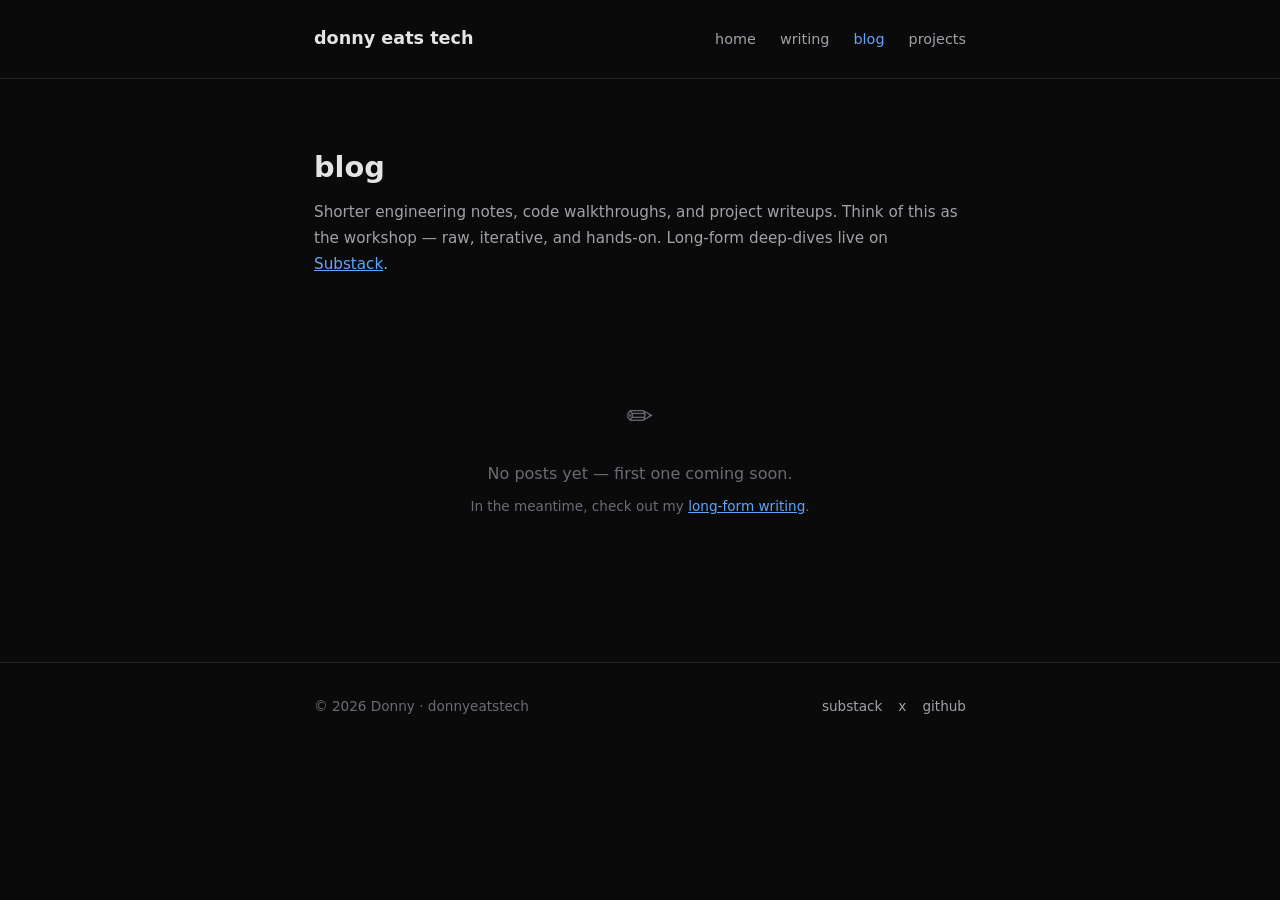
==== blog/index.html @ dafca84a "trigger rebuild for HTTPS certificate" ====
<!DOCTYPE html>
<html lang="en">
<head>
  <meta charset="UTF-8">
  <meta name="viewport" content="width=device-width, initial-scale=1.0">
  <title>blog — donny eats tech</title>
  <meta name="description" content="Original blog posts by Donny — shorter engineering notes, code walkthroughs, and project writeups.">
  <link rel="stylesheet" href="/css/style.css">
  <link rel="icon" href="data:image/svg+xml,<svg xmlns='http://www.w3.org/2000/svg' viewBox='0 0 100 100'><text y='.9em' font-size='90'>🍽️</text></svg>">
</head>
<body>
  <nav>
    <div class="container">
      <a href="/" class="logo">donny eats tech</a>
      <ul class="nav-links">
        <li><a href="/">home</a></li>
        <li><a href="/writing/">writing</a></li>
        <li><a href="/blog/" class="active">blog</a></li>
        <li><a href="/projects/">projects</a></li>
      </ul>
    </div>
  </nav>

  <main class="container">
    <section class="page-header">
      <h1>blog</h1>
      <p>Shorter engineering notes, code walkthroughs, and project writeups. Think of this as the workshop — raw, iterative, and hands-on. Long-form deep-dives live on <a href="/writing/" style="color:var(--accent);">Substack</a>.</p>
    </section>

    <section>
      <div class="blog-list">
        <div style="text-align:center; padding:64px 0; color:var(--text-dim);">
          <p style="font-size:2rem; margin-bottom:16px;">✏️</p>
          <p>No posts yet — first one coming soon.</p>
          <p style="font-size:0.85rem; margin-top:8px;">In the meantime, check out my <a href="/writing/" style="color:var(--accent);">long-form writing</a>.</p>
        </div>
      </div>
    </section>
  </main>

  <footer>
    <div class="container">
      <span>© 2026 Donny · donnyeatstech</span>
      <div class="footer-links">
        <a href="https://substack.com/@donnyeatstech" target="_blank" rel="noopener">substack</a>
        <a href="https://x.com/donnyeatstech" target="_blank" rel="noopener">x</a>
        <a href="https://github.com/donnyeatstech" target="_blank" rel="noopener">github</a>
      </div>
    </div>
  </footer>
</body>
</html>
---- css/style.css ----
/* Donny eats tech — systems, math, software */
/* Dark theme, minimal, clean */

:root {
  --bg: #0a0a0b;
  --bg-card: #141416;
  --bg-hover: #1c1c1f;
  --text: #e4e4e7;
  --text-muted: #a1a1aa;
  --text-dim: #6b6b76;
  --accent: #60a5fa;
  --accent-subtle: rgba(96, 165, 250, 0.08);
  --border: #27272a;
  --font-mono: "SF Mono", "Fira Code", "Cascadia Code", monospace;
  --font-sans: -apple-system, BlinkMacSystemFont, "Segoe UI", system-ui, sans-serif;
}

* { margin: 0; padding: 0; box-sizing: border-box; }

body {
  font-family: var(--font-sans);
  background: var(--bg);
  color: var(--text);
  line-height: 1.7;
  -webkit-font-smoothing: antialiased;
}

/* Layout */
.container {
  max-width: 700px;
  margin: 0 auto;
  padding: 0 24px;
}

/* Nav */
nav {
  padding: 24px 0;
  border-bottom: 1px solid var(--border);
  margin-bottom: 64px;
}

nav .container {
  display: flex;
  align-items: center;
  justify-content: space-between;
}

nav .logo {
  font-weight: 600;
  font-size: 1.1rem;
  color: var(--text);
  text-decoration: none;
}

nav .logo:hover { color: var(--accent); }

nav .nav-links {
  display: flex;
  gap: 24px;
  list-style: none;
}

nav .nav-links a {
  color: var(--text-muted);
  text-decoration: none;
  font-size: 0.9rem;
  transition: color 0.15s;
}

nav .nav-links a:hover,
nav .nav-links a.active {
  color: var(--accent);
}

/* Hero */
.hero {
  margin-bottom: 80px;
}

.hero h1 {
  font-size: 2.5rem;
  font-weight: 700;
  margin-bottom: 8px;
  letter-spacing: -0.03em;
}

.hero .subtitle {
  font-family: var(--font-mono);
  font-size: 1rem;
  color: var(--accent);
  margin-bottom: 16px;
}

.hero .bio {
  color: var(--text-muted);
  font-size: 1rem;
  margin-bottom: 24px;
  max-width: 580px;
}

/* Link grid */
.link-grid {
  display: flex;
  flex-wrap: wrap;
  gap: 8px;
  margin-bottom: 48px;
}

.link-grid a {
  display: inline-flex;
  align-items: center;
  gap: 6px;
  padding: 8px 16px;
  background: var(--bg-card);
  border: 1px solid var(--border);
  border-radius: 8px;
  color: var(--text);
  text-decoration: none;
  font-size: 0.9rem;
  transition: all 0.15s;
}

.link-grid a:hover {
  background: var(--bg-hover);
  border-color: var(--accent);
  color: var(--accent);
}

.link-grid .icon {
  font-size: 1.1rem;
}

/* Section headers */
.section-title {
  font-size: 1.1rem;
  font-weight: 600;
  margin-bottom: 20px;
  color: var(--text-muted);
  text-transform: lowercase;
  letter-spacing: 0.02em;
}

/* Project cards */
.project-list { margin-bottom: 64px; }

.project-card {
  display: block;
  padding: 16px 20px;
  background: var(--bg-card);
  border: 1px solid var(--border);
  border-radius: 8px;
  margin-bottom: 12px;
  text-decoration: none;
  color: var(--text);
  transition: all 0.15s;
}

.project-card:hover {
  background: var(--bg-hover);
  border-color: var(--accent);
  transform: translateX(4px);
}

.project-card .project-name {
  font-weight: 600;
  font-family: var(--font-mono);
  font-size: 0.9rem;
  color: var(--text);
  margin-bottom: 4px;
}

.project-card:hover .project-name { color: var(--accent); }

.project-card .project-desc {
  font-size: 0.85rem;
  color: var(--text-muted);
}

.project-card .project-lang {
  display: inline-block;
  font-size: 0.75rem;
  font-family: var(--font-mono);
  color: var(--text-dim);
  margin-top: 6px;
}

/* Writing list */
.writing-list { margin-bottom: 64px; }

.writing-item {
  display: block;
  padding: 20px 0;
  border-bottom: 1px solid var(--border);
  text-decoration: none;
  color: var(--text);
  transition: all 0.15s;
}

.writing-item:first-of-type { border-top: 1px solid var(--border); }

.writing-item:hover { padding-left: 8px; }

.writing-item .writing-meta {
  font-family: var(--font-mono);
  font-size: 0.75rem;
  color: var(--text-dim);
  margin-bottom: 4px;
}

.writing-item .writing-title {
  font-size: 1.05rem;
  font-weight: 600;
  margin-bottom: 4px;
  transition: color 0.15s;
}

.writing-item:hover .writing-title { color: var(--accent); }

.writing-item .writing-desc {
  font-size: 0.9rem;
  color: var(--text-muted);
  margin-bottom: 6px;
}

.writing-item .writing-link {
  font-family: var(--font-mono);
  font-size: 0.8rem;
  color: var(--accent);
}

/* Blog */
.blog-list { margin-bottom: 64px; }

.blog-item {
  display: block;
  padding: 16px 20px;
  background: var(--bg-card);
  border: 1px solid var(--border);
  border-radius: 8px;
  margin-bottom: 12px;
  text-decoration: none;
  color: var(--text);
  transition: all 0.15s;
}

.blog-item:hover {
  background: var(--bg-hover);
  border-color: var(--accent);
}

.blog-item .blog-date {
  font-family: var(--font-mono);
  font-size: 0.75rem;
  color: var(--text-dim);
  margin-bottom: 4px;
}

.blog-item .blog-title {
  font-size: 1rem;
  font-weight: 600;
  margin-bottom: 4px;
}

.blog-item:hover .blog-title { color: var(--accent); }

.blog-item .blog-desc {
  font-size: 0.85rem;
  color: var(--text-muted);
}

/* Page header */
.page-header {
  margin-bottom: 48px;
}

.page-header h1 {
  font-size: 1.8rem;
  font-weight: 700;
  margin-bottom: 8px;
}

.page-header p {
  color: var(--text-muted);
  font-size: 0.95rem;
}

/* Footer */
footer {
  border-top: 1px solid var(--border);
  padding: 32px 0;
  margin-top: 80px;
}

footer .container {
  display: flex;
  justify-content: space-between;
  align-items: center;
  font-size: 0.85rem;
  color: var(--text-dim);
}

footer .footer-links {
  display: flex;
  gap: 16px;
}

footer .footer-links a {
  color: var(--text-muted);
  text-decoration: none;
}

footer .footer-links a:hover { color: var(--accent); }

/* Post page */
.post-header {
  margin-bottom: 40px;
}

.post-header .post-date {
  font-family: var(--font-mono);
  font-size: 0.85rem;
  color: var(--text-dim);
  margin-bottom: 8px;
}

.post-header h1 {
  font-size: 2rem;
  font-weight: 700;
  margin-bottom: 12px;
  letter-spacing: -0.02em;
}

.post-content {
  font-size: 1rem;
  line-height: 1.8;
  color: var(--text);
}

.post-content p {
  margin-bottom: 1.2em;
}

.post-content h2 {
  font-size: 1.4rem;
  font-weight: 600;
  margin: 2em 0 0.8em;
}

.post-content h3 {
  font-size: 1.15rem;
  font-weight: 600;
  margin: 1.5em 0 0.6em;
}

.post-content code {
  font-family: var(--font-mono);
  font-size: 0.85em;
  background: var(--bg-card);
  padding: 2px 6px;
  border-radius: 4px;
}

.post-content pre {
  background: var(--bg-card);
  border: 1px solid var(--border);
  border-radius: 8px;
  padding: 16px;
  overflow-x: auto;
  margin: 1.5em 0;
}

.post-content pre code {
  background: none;
  padding: 0;
  border-radius: 0;
}

.post-content a {
  color: var(--accent);
  text-decoration: underline;
  text-underline-offset: 2px;
}

.post-content a:hover { opacity: 0.8; }

/* Responsive */
@media (max-width: 600px) {
  .hero h1 { font-size: 1.8rem; }
  nav .container { flex-direction: column; gap: 12px; }
  nav .nav-links { gap: 16px; }
  footer .container { flex-direction: column; gap: 12px; }
}
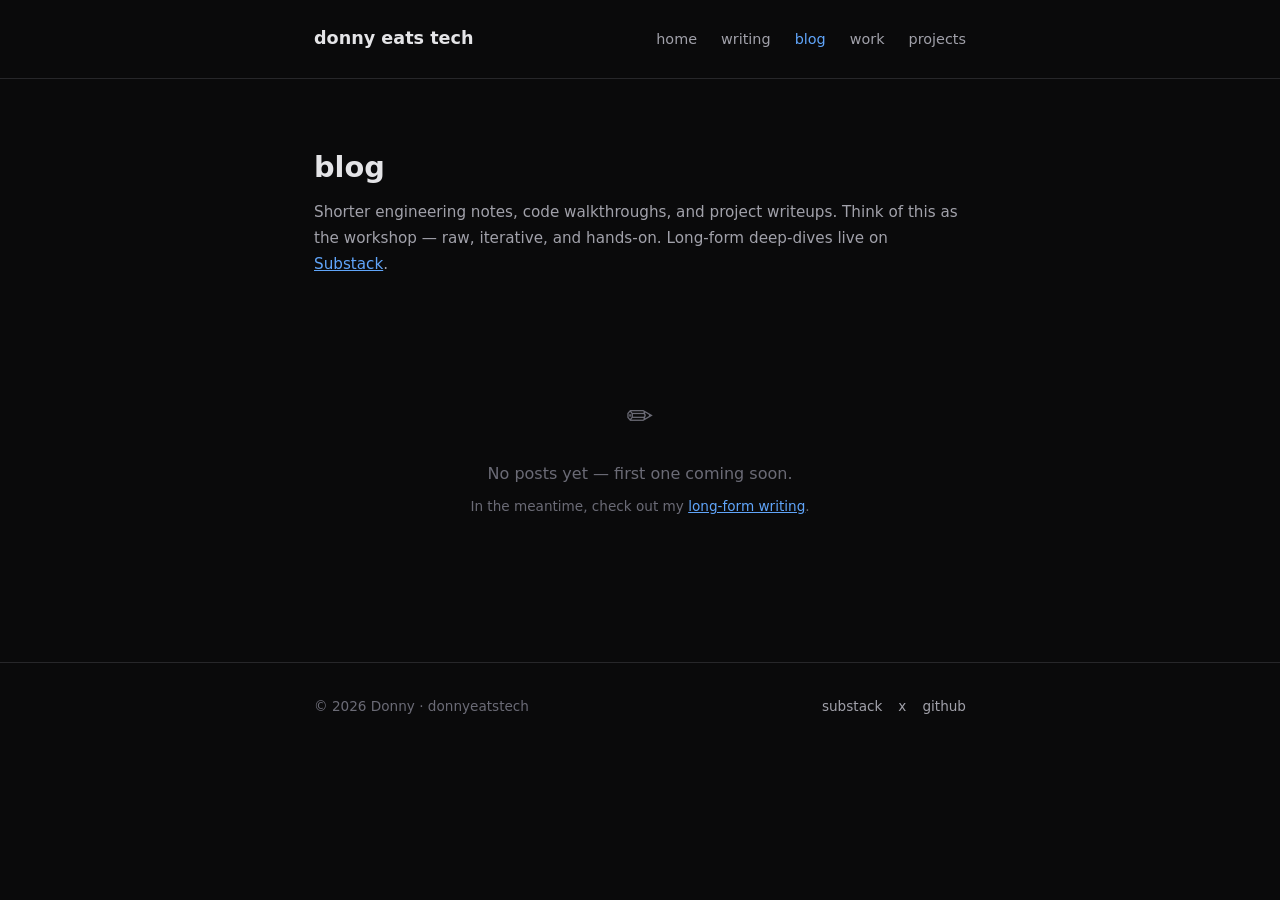
==== commit 0f68d9e3: "add work section: /work/ page + home section + nav across all pages" ====
--- a/blog/index.html
+++ b/blog/index.html
@@ -16,6 +16,7 @@
         <li><a href="/">home</a></li>
         <li><a href="/writing/">writing</a></li>
         <li><a href="/blog/" class="active">blog</a></li>
+        <li><a href="/work/">work</a></li>
         <li><a href="/projects/">projects</a></li>
       </ul>
     </div>
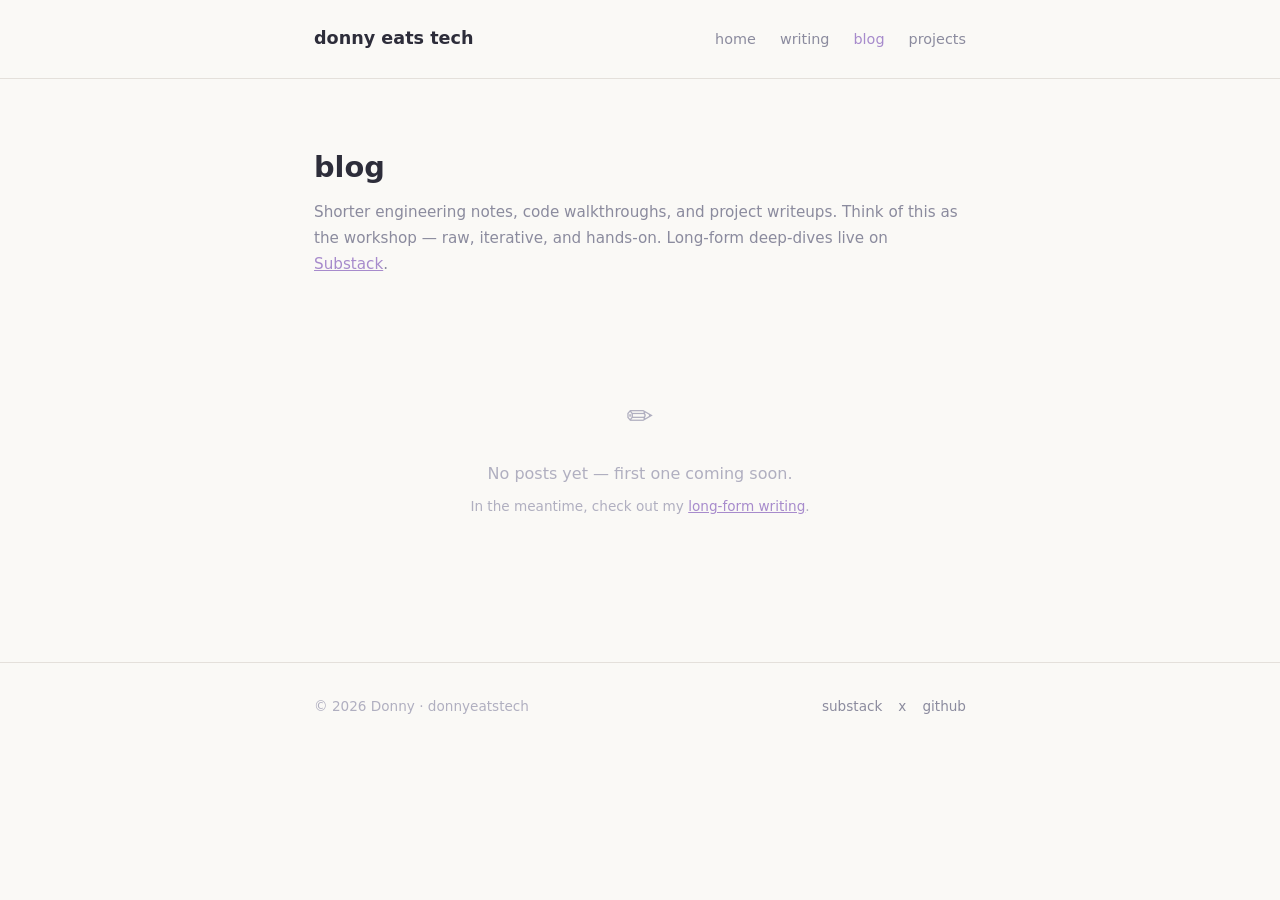
==== commit 5bfac87f: "pastel theme: offwhite bg, lavender accent, SVG social icons, blog section removed from nav" ====
--- a/blog/index.html
+++ b/blog/index.html
@@ -16,7 +16,6 @@
         <li><a href="/">home</a></li>
         <li><a href="/writing/">writing</a></li>
         <li><a href="/blog/" class="active">blog</a></li>
-        <li><a href="/work/">work</a></li>
         <li><a href="/projects/">projects</a></li>
       </ul>
     </div>
--- a/css/style.css
+++ b/css/style.css
@@ -1,16 +1,16 @@
 /* Donny eats tech — systems, math, software */
-/* Dark theme, minimal, clean */
+/* Pastel theme, warm minimal */
 
 :root {
-  --bg: #0a0a0b;
-  --bg-card: #141416;
-  --bg-hover: #1c1c1f;
-  --text: #e4e4e7;
-  --text-muted: #a1a1aa;
-  --text-dim: #6b6b76;
-  --accent: #60a5fa;
-  --accent-subtle: rgba(96, 165, 250, 0.08);
-  --border: #27272a;
+  --bg: #FAF9F6;
+  --bg-card: #F4F1EC;
+  --bg-hover: #EEEAE4;
+  --text: #2D2D3A;
+  --text-muted: #8B8B9E;
+  --text-dim: #B0AFC0;
+  --accent: #A78BCC;
+  --accent-subtle: rgba(167, 139, 204, 0.1);
+  --border: #E4E0DB;
   --font-mono: "SF Mono", "Fira Code", "Cascadia Code", monospace;
   --font-sans: -apple-system, BlinkMacSystemFont, "Segoe UI", system-ui, sans-serif;
 }
@@ -98,36 +98,36 @@
   max-width: 580px;
 }
 
-/* Link grid */
+/* Social link grid */
 .link-grid {
   display: flex;
-  flex-wrap: wrap;
-  gap: 8px;
+  gap: 12px;
   margin-bottom: 48px;
 }
 
 .link-grid a {
   display: inline-flex;
   align-items: center;
-  gap: 6px;
-  padding: 8px 16px;
+  justify-content: center;
+  width: 44px;
+  height: 44px;
   background: var(--bg-card);
   border: 1px solid var(--border);
-  border-radius: 8px;
-  color: var(--text);
-  text-decoration: none;
-  font-size: 0.9rem;
-  transition: all 0.15s;
+  border-radius: 10px;
+  color: var(--text-muted);
+  transition: all 0.2s;
 }
 
 .link-grid a:hover {
   background: var(--bg-hover);
   border-color: var(--accent);
   color: var(--accent);
-}
-
-.link-grid .icon {
-  font-size: 1.1rem;
+  transform: translateY(-2px);
+}
+
+.link-grid .social-icon {
+  width: 20px;
+  height: 20px;
 }
 
 /* Section headers */
@@ -152,7 +152,7 @@
   margin-bottom: 12px;
   text-decoration: none;
   color: var(--text);
-  transition: all 0.15s;
+  transition: all 0.2s;
 }
 
 .project-card:hover {
@@ -383,6 +383,26 @@
 
 .post-content a:hover { opacity: 0.8; }
 
+/* Resume button */
+.btn-outline {
+  display: inline-flex;
+  align-items: center;
+  gap: 6px;
+  padding: 8px 20px;
+  background: var(--bg-card);
+  border: 1px solid var(--accent);
+  border-radius: 8px;
+  color: var(--accent);
+  text-decoration: none;
+  font-family: var(--font-mono);
+  font-size: 0.85rem;
+  transition: all 0.2s;
+}
+
+.btn-outline:hover {
+  background: var(--accent-subtle);
+}
+
 /* Responsive */
 @media (max-width: 600px) {
   .hero h1 { font-size: 1.8rem; }
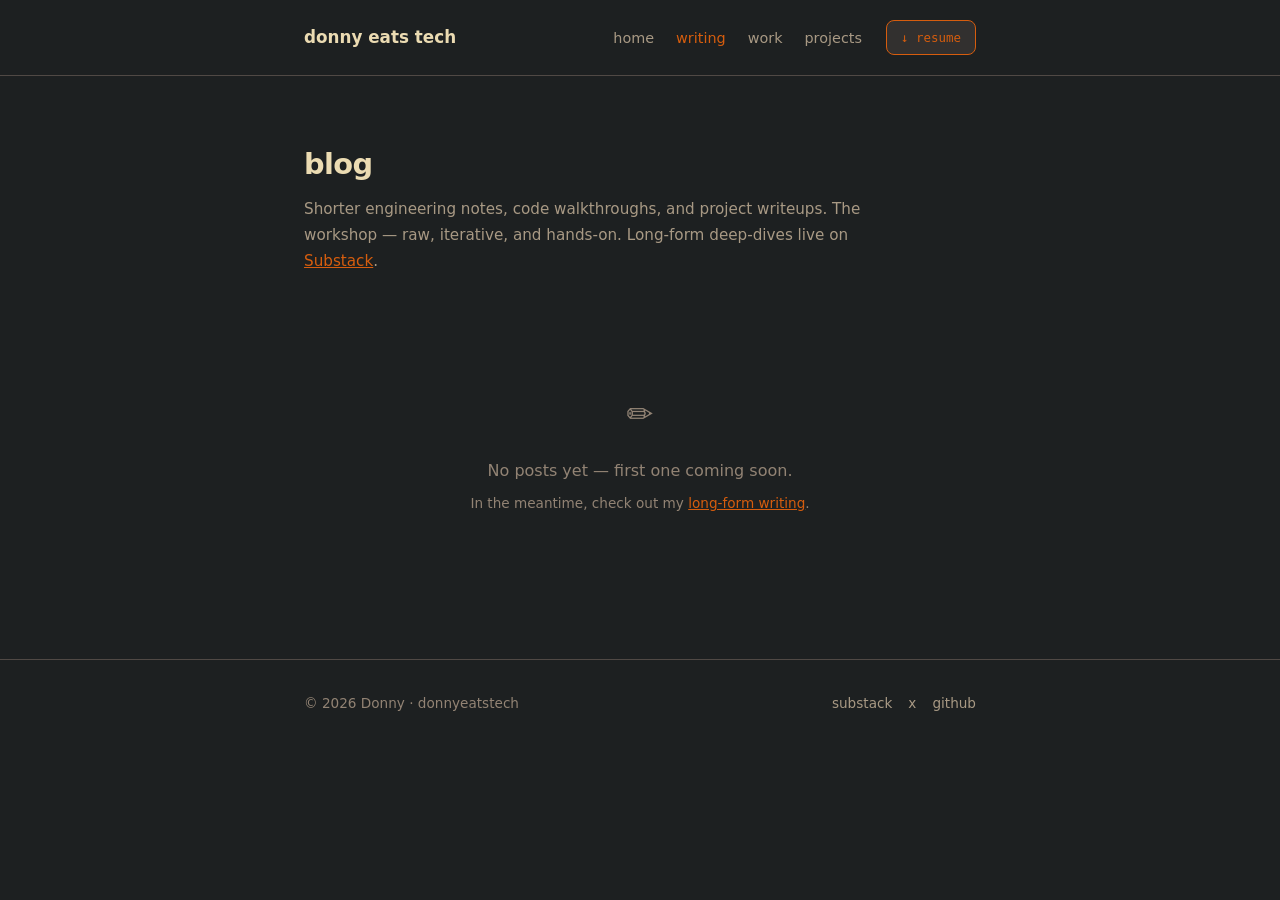
==== commit d8b596a8: "Overhaul site: SEO/GEO, cleaner hero, first-person bio - Add SEO/GEO scaffolding: per-page titles/de" ====
--- a/blog/index.html
+++ b/blog/index.html
@@ -3,29 +3,47 @@
 <head>
   <meta charset="UTF-8">
   <meta name="viewport" content="width=device-width, initial-scale=1.0">
-  <title>blog — donny eats tech</title>
-  <meta name="description" content="Original blog posts by Donny — shorter engineering notes, code walkthroughs, and project writeups.">
+
+  <title>Blog — Donny · Engineering Notes &amp; Code Walkthroughs</title>
+  <meta name="description" content="Shorter engineering notes, code walkthroughs, and project writeups by Donny — backend engineering, distributed systems, and databases. Long-form deep-dives live on Substack.">
+  <meta name="author" content="Donny">
+  <meta name="robots" content="index, follow, max-image-preview:large">
+  <meta name="theme-color" content="#1d2021">
+  <link rel="canonical" href="https://donnyeatstech.com/blog/">
+
+  <meta property="og:type" content="website">
+  <meta property="og:site_name" content="donny eats tech">
+  <meta property="og:title" content="Blog — Donny · Engineering Notes">
+  <meta property="og:description" content="Shorter engineering notes, code walkthroughs, and project writeups.">
+  <meta property="og:url" content="https://donnyeatstech.com/blog/">
+  <meta property="og:image" content="https://donnyeatstech.com/og.png">
+
   <link rel="stylesheet" href="/css/style.css">
   <link rel="icon" href="data:image/svg+xml,<svg xmlns='http://www.w3.org/2000/svg' viewBox='0 0 100 100'><text y='.9em' font-size='90'>🍽️</text></svg>">
 </head>
 <body>
+  <a href="#main" class="skip-link">skip to content</a>
+
   <nav>
     <div class="container">
       <a href="/" class="logo">donny eats tech</a>
-      <ul class="nav-links">
-        <li><a href="/">home</a></li>
-        <li><a href="/writing/">writing</a></li>
-        <li><a href="/blog/" class="active">blog</a></li>
-        <li><a href="/projects/">projects</a></li>
-      </ul>
+      <div class="nav-right">
+        <ul class="nav-links">
+          <li><a href="/">home</a></li>
+          <li><a href="/writing/" class="active">writing</a></li>
+          <li><a href="/work/">work</a></li>
+          <li><a href="/projects/">projects</a></li>
+        </ul>
+        <a href="/work/resume.pdf" target="_blank" rel="noopener" class="btn-outline">↓ resume</a>
+      </div>
     </div>
   </nav>
 
-  <main class="container">
-    <section class="page-header">
+  <main class="container" id="main">
+    <header class="page-header">
       <h1>blog</h1>
-      <p>Shorter engineering notes, code walkthroughs, and project writeups. Think of this as the workshop — raw, iterative, and hands-on. Long-form deep-dives live on <a href="/writing/" style="color:var(--accent);">Substack</a>.</p>
-    </section>
+      <p>Shorter engineering notes, code walkthroughs, and project writeups. The workshop — raw, iterative, and hands-on. Long-form deep-dives live on <a href="/writing/" style="color:var(--accent);">Substack</a>.</p>
+    </header>
 
     <section>
       <div class="blog-list">
@@ -40,7 +58,7 @@
 
   <footer>
     <div class="container">
-      <span>© 2026 Donny · donnyeatstech</span>
+      <span>© 2026 Donny · <a href="https://github.com/donnyeatstech" target="_blank" rel="noopener">donnyeatstech</a></span>
       <div class="footer-links">
         <a href="https://substack.com/@donnyeatstech" target="_blank" rel="noopener">substack</a>
         <a href="https://x.com/donnyeatstech" target="_blank" rel="noopener">x</a>
@@ -50,4 +68,3 @@
   </footer>
 </body>
 </html>
-
--- a/css/style.css
+++ b/css/style.css
@@ -1,21 +1,23 @@
-/* Donny eats tech — systems, math, software */
-/* Pastel theme, warm minimal */
+/* Donny eats tech — backend engineer · distributed systems, databases, infrastructure */
+/* Gruvbox dark theme */
 
 :root {
-  --bg: #FAF9F6;
-  --bg-card: #F4F1EC;
-  --bg-hover: #EEEAE4;
-  --text: #2D2D3A;
-  --text-muted: #8B8B9E;
-  --text-dim: #B0AFC0;
-  --accent: #A78BCC;
-  --accent-subtle: rgba(167, 139, 204, 0.1);
-  --border: #E4E0DB;
-  --font-mono: "SF Mono", "Fira Code", "Cascadia Code", monospace;
+  --bg: #1d2021;
+  --bg-card: #32302f;
+  --bg-hover: #3c3836;
+  --text: #ebdbb2;
+  --text-muted: #a89984;
+  --text-dim: #928374;
+  --accent: #d65d0e;
+  --accent-subtle: rgba(214, 93, 14, 0.15);
+  --border: #504945;
+  --font-mono: "SF Mono", "Fira Code", "Cascadia Code", ui-monospace, monospace;
   --font-sans: -apple-system, BlinkMacSystemFont, "Segoe UI", system-ui, sans-serif;
 }
 
 * { margin: 0; padding: 0; box-sizing: border-box; }
+
+html { scroll-behavior: smooth; }
 
 body {
   font-family: var(--font-sans);
@@ -25,16 +27,53 @@
   -webkit-font-smoothing: antialiased;
 }
 
+a { color: inherit; }
+
+/* Visually hidden, still read by screen readers + search engines */
+.sr-only {
+  position: absolute;
+  width: 1px;
+  height: 1px;
+  padding: 0;
+  margin: -1px;
+  overflow: hidden;
+  clip: rect(0, 0, 0, 0);
+  white-space: nowrap;
+  border: 0;
+}
+
+/* Keyboard accessibility — visible focus for everyone tabbing through */
+:focus-visible {
+  outline: 2px solid var(--accent);
+  outline-offset: 3px;
+  border-radius: 4px;
+}
+
+/* Skip link (screen readers / keyboard) */
+.skip-link {
+  position: absolute;
+  left: -9999px;
+  top: 0;
+  background: var(--accent);
+  color: var(--bg);
+  padding: 8px 14px;
+  border-radius: 0 0 8px 0;
+  font-family: var(--font-mono);
+  font-size: 0.85rem;
+  z-index: 100;
+}
+.skip-link:focus { left: 0; }
+
 /* Layout */
 .container {
-  max-width: 700px;
+  max-width: 720px;
   margin: 0 auto;
   padding: 0 24px;
 }
 
 /* Nav */
 nav {
-  padding: 24px 0;
+  padding: 20px 0;
   border-bottom: 1px solid var(--border);
   margin-bottom: 64px;
 }
@@ -43,20 +82,28 @@
   display: flex;
   align-items: center;
   justify-content: space-between;
+  gap: 16px;
 }
 
 nav .logo {
   font-weight: 600;
-  font-size: 1.1rem;
-  color: var(--text);
-  text-decoration: none;
+  font-size: 1.05rem;
+  color: var(--text);
+  text-decoration: none;
+  white-space: nowrap;
 }
 
 nav .logo:hover { color: var(--accent); }
 
+.nav-right {
+  display: flex;
+  align-items: center;
+  gap: 24px;
+}
+
 nav .nav-links {
   display: flex;
-  gap: 24px;
+  gap: 22px;
   list-style: none;
 }
 
@@ -74,56 +121,55 @@
 
 /* Hero */
 .hero {
-  margin-bottom: 80px;
-}
-
-.hero h1 {
-  font-size: 2.5rem;
+  margin-bottom: 72px;
+}
+
+.hero .hero-title {
+  font-size: 2.2rem;
   font-weight: 700;
-  margin-bottom: 8px;
   letter-spacing: -0.03em;
+  margin-bottom: 10px;
+  line-height: 1.15;
+}
+
+.hero .hero-title .role {
+  color: var(--text-muted);
+  font-weight: 500;
 }
 
 .hero .subtitle {
   font-family: var(--font-mono);
-  font-size: 1rem;
+  font-size: 0.95rem;
   color: var(--accent);
-  margin-bottom: 16px;
+  margin-bottom: 18px;
 }
 
 .hero .bio {
   color: var(--text-muted);
-  font-size: 1rem;
-  margin-bottom: 24px;
-  max-width: 580px;
-}
-
-/* Social link grid */
+  font-size: 1.02rem;
+  margin-bottom: 28px;
+  max-width: 600px;
+}
+
+.hero .bio strong { color: var(--text); font-weight: 600; }
+
+/* Social links — bare, understated glyphs (no boxes) */
 .link-grid {
   display: flex;
-  gap: 12px;
-  margin-bottom: 48px;
+  align-items: center;
+  gap: 24px;
+  margin-bottom: 56px;
 }
 
 .link-grid a {
   display: inline-flex;
   align-items: center;
   justify-content: center;
-  width: 44px;
-  height: 44px;
-  background: var(--bg-card);
-  border: 1px solid var(--border);
-  border-radius: 10px;
-  color: var(--text-muted);
-  transition: all 0.2s;
-}
-
-.link-grid a:hover {
-  background: var(--bg-hover);
-  border-color: var(--accent);
-  color: var(--accent);
-  transform: translateY(-2px);
-}
+  color: var(--text-dim);
+  transition: color 0.18s;
+}
+
+.link-grid a:hover { color: var(--accent); }
 
 .link-grid .social-icon {
   width: 20px;
@@ -139,6 +185,73 @@
   text-transform: lowercase;
   letter-spacing: 0.02em;
 }
+
+/* "Now" / recent work card (home) */
+.now {
+  margin-bottom: 72px;
+}
+
+.now-label {
+  font-family: var(--font-mono);
+  font-size: 0.75rem;
+  color: var(--text-dim);
+  margin-bottom: 10px;
+}
+
+.now-card {
+  display: block;
+  padding: 18px 20px;
+  background: var(--bg-card);
+  border: 1px solid var(--border);
+  border-radius: 8px;
+  text-decoration: none;
+  color: var(--text);
+  transition: all 0.2s;
+}
+
+.now-card:hover {
+  background: var(--bg-hover);
+  border-color: var(--accent);
+}
+
+.now-head {
+  display: flex;
+  justify-content: space-between;
+  align-items: baseline;
+  flex-wrap: wrap;
+  gap: 4px 12px;
+}
+
+.now-role {
+  font-weight: 600;
+  font-family: var(--font-mono);
+  font-size: 0.88rem;
+}
+
+.now-role .co { color: var(--accent); }
+
+.now-date {
+  font-size: 0.72rem;
+  font-family: var(--font-mono);
+  color: var(--text-dim);
+  white-space: nowrap;
+}
+
+.now-what {
+  font-size: 0.9rem;
+  color: var(--text-muted);
+  margin-top: 10px;
+}
+
+.now-co {
+  font-size: 0.82rem;
+  color: var(--text-dim);
+  margin-top: 8px;
+  padding-top: 8px;
+  border-top: 1px solid var(--border);
+}
+
+.now-co strong { color: var(--text-muted); font-weight: 600; }
 
 /* Project cards */
 .project-list { margin-bottom: 64px; }
@@ -185,15 +298,15 @@
 }
 
 /* Writing list */
-.writing-list { margin-bottom: 64px; }
+.writing-list { margin-bottom: 56px; }
 
 .writing-item {
   display: block;
-  padding: 20px 0;
+  padding: 22px 0;
   border-bottom: 1px solid var(--border);
   text-decoration: none;
   color: var(--text);
-  transition: all 0.15s;
+  transition: padding 0.15s;
 }
 
 .writing-item:first-of-type { border-top: 1px solid var(--border); }
@@ -204,7 +317,11 @@
   font-family: var(--font-mono);
   font-size: 0.75rem;
   color: var(--text-dim);
-  margin-bottom: 4px;
+  margin-bottom: 6px;
+}
+
+.writing-item .writing-meta .src {
+  color: var(--text-muted);
 }
 
 .writing-item .writing-title {
@@ -219,13 +336,6 @@
 .writing-item .writing-desc {
   font-size: 0.9rem;
   color: var(--text-muted);
-  margin-bottom: 6px;
-}
-
-.writing-item .writing-link {
-  font-family: var(--font-mono);
-  font-size: 0.8rem;
-  color: var(--accent);
 }
 
 /* Blog */
@@ -277,11 +387,58 @@
   font-size: 1.8rem;
   font-weight: 700;
   margin-bottom: 8px;
+  letter-spacing: -0.02em;
 }
 
 .page-header p {
   color: var(--text-muted);
   font-size: 0.95rem;
+  max-width: 620px;
+}
+
+/* Experience entries (work page) */
+.xp {
+  padding: 24px 0;
+  border-bottom: 1px solid var(--border);
+}
+.xp:first-of-type { border-top: 1px solid var(--border); }
+
+.xp-meta {
+  font-family: var(--font-mono);
+  font-size: 0.75rem;
+  color: var(--text-dim);
+  margin-bottom: 6px;
+}
+
+.xp-role {
+  font-size: 1.05rem;
+  font-weight: 600;
+  margin-bottom: 8px;
+}
+
+.xp-role a { color: inherit; text-decoration: underline; text-underline-offset: 2px; }
+.xp-role a:hover { color: var(--accent); }
+
+.xp-co {
+  font-size: 0.85rem;
+  color: var(--text-dim);
+  line-height: 1.5;
+  border-left: 2px solid var(--accent);
+  padding-left: 12px;
+  margin-bottom: 10px;
+}
+.xp-co strong { color: var(--text); }
+
+.xp-stack {
+  font-size: 0.82rem;
+  color: var(--text-dim);
+  font-family: var(--font-mono);
+  margin-bottom: 10px;
+}
+
+.xp-desc {
+  font-size: 0.9rem;
+  color: var(--text-muted);
 }
 
 /* Footer */
@@ -295,9 +452,14 @@
   display: flex;
   justify-content: space-between;
   align-items: center;
+  gap: 12px;
+  flex-wrap: wrap;
   font-size: 0.85rem;
   color: var(--text-dim);
 }
+
+footer .container a { color: var(--text-dim); text-decoration: none; }
+footer .container a:hover { color: var(--accent); }
 
 footer .footer-links {
   display: flex;
@@ -336,9 +498,9 @@
   color: var(--text);
 }
 
-.post-content p {
-  margin-bottom: 1.2em;
-}
+.post-content p { margin-bottom: 1.2em; }
+.post-content ul { margin: 0 0 1.2em 1.2em; }
+.post-content li { margin-bottom: 0.4em; }
 
 .post-content h2 {
   font-size: 1.4rem;
@@ -387,26 +549,35 @@
 .btn-outline {
   display: inline-flex;
   align-items: center;
-  gap: 6px;
-  padding: 8px 20px;
+  gap: 4px;
+  padding: 6px 14px;
   background: var(--bg-card);
   border: 1px solid var(--accent);
   border-radius: 8px;
   color: var(--accent);
   text-decoration: none;
   font-family: var(--font-mono);
-  font-size: 0.85rem;
+  font-size: 0.78rem;
+  white-space: nowrap;
   transition: all 0.2s;
 }
 
-.btn-outline:hover {
-  background: var(--accent-subtle);
-}
+.btn-outline:hover { background: var(--accent-subtle); }
 
 /* Responsive */
-@media (max-width: 600px) {
-  .hero h1 { font-size: 1.8rem; }
-  nav .container { flex-direction: column; gap: 12px; }
+@media (max-width: 640px) {
+  .hero .hero-title { font-size: 1.8rem; }
+  nav .container { flex-direction: column; align-items: flex-start; gap: 14px; }
+  .nav-right { width: 100%; justify-content: space-between; gap: 16px; }
   nav .nav-links { gap: 16px; }
-  footer .container { flex-direction: column; gap: 12px; }
-}
+  footer .container { flex-direction: column; align-items: flex-start; gap: 12px; }
+}
+
+/* Respect reduced-motion preferences */
+@media (prefers-reduced-motion: reduce) {
+  html { scroll-behavior: auto; }
+  * { transition: none !important; }
+  .link-grid a:hover,
+  .project-card:hover,
+  .writing-item:hover { transform: none; }
+}
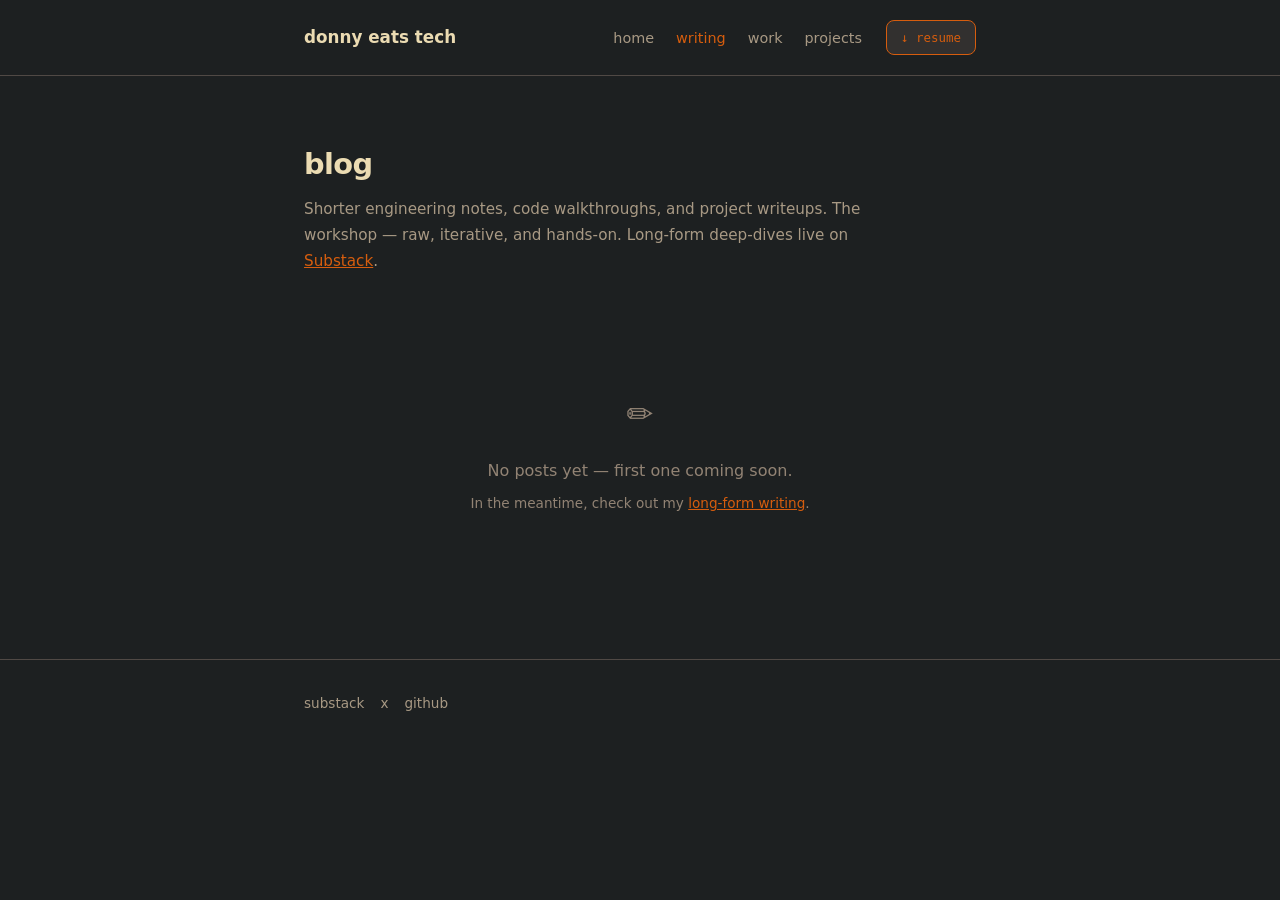
==== commit 51be32b8: "Remove footer copyright and work intro paragraph - Drop "© 2026 Donny · donnyeatstech" from all foot" ====
--- a/blog/index.html
+++ b/blog/index.html
@@ -58,7 +58,6 @@
 
   <footer>
     <div class="container">
-      <span>© 2026 Donny · <a href="https://github.com/donnyeatstech" target="_blank" rel="noopener">donnyeatstech</a></span>
       <div class="footer-links">
         <a href="https://substack.com/@donnyeatstech" target="_blank" rel="noopener">substack</a>
         <a href="https://x.com/donnyeatstech" target="_blank" rel="noopener">x</a>
--- a/css/style.css
+++ b/css/style.css
@@ -137,28 +137,34 @@
   font-weight: 500;
 }
 
+.hero-top {
+  display: flex;
+  align-items: center;
+  justify-content: space-between;
+  gap: 16px;
+  margin-bottom: 20px;
+}
+
 .hero .subtitle {
   font-family: var(--font-mono);
   font-size: 0.95rem;
   color: var(--accent);
-  margin-bottom: 18px;
+  margin-bottom: 0;
 }
 
 .hero .bio {
   color: var(--text-muted);
   font-size: 1.02rem;
-  margin-bottom: 28px;
+  margin-bottom: 0;
   max-width: 600px;
 }
-
-.hero .bio strong { color: var(--text); font-weight: 600; }
 
 /* Social links — bare, understated glyphs (no boxes) */
 .link-grid {
   display: flex;
   align-items: center;
-  gap: 24px;
-  margin-bottom: 56px;
+  gap: 18px;
+  margin-bottom: 0;
 }
 
 .link-grid a {
@@ -172,8 +178,8 @@
 .link-grid a:hover { color: var(--accent); }
 
 .link-grid .social-icon {
-  width: 20px;
-  height: 20px;
+  width: 18px;
+  height: 18px;
 }
 
 /* Section headers */
@@ -250,8 +256,6 @@
   padding-top: 8px;
   border-top: 1px solid var(--border);
 }
-
-.now-co strong { color: var(--text-muted); font-weight: 600; }
 
 /* Project cards */
 .project-list { margin-bottom: 64px; }
@@ -427,7 +431,6 @@
   padding-left: 12px;
   margin-bottom: 10px;
 }
-.xp-co strong { color: var(--text); }
 
 .xp-stack {
   font-size: 0.82rem;
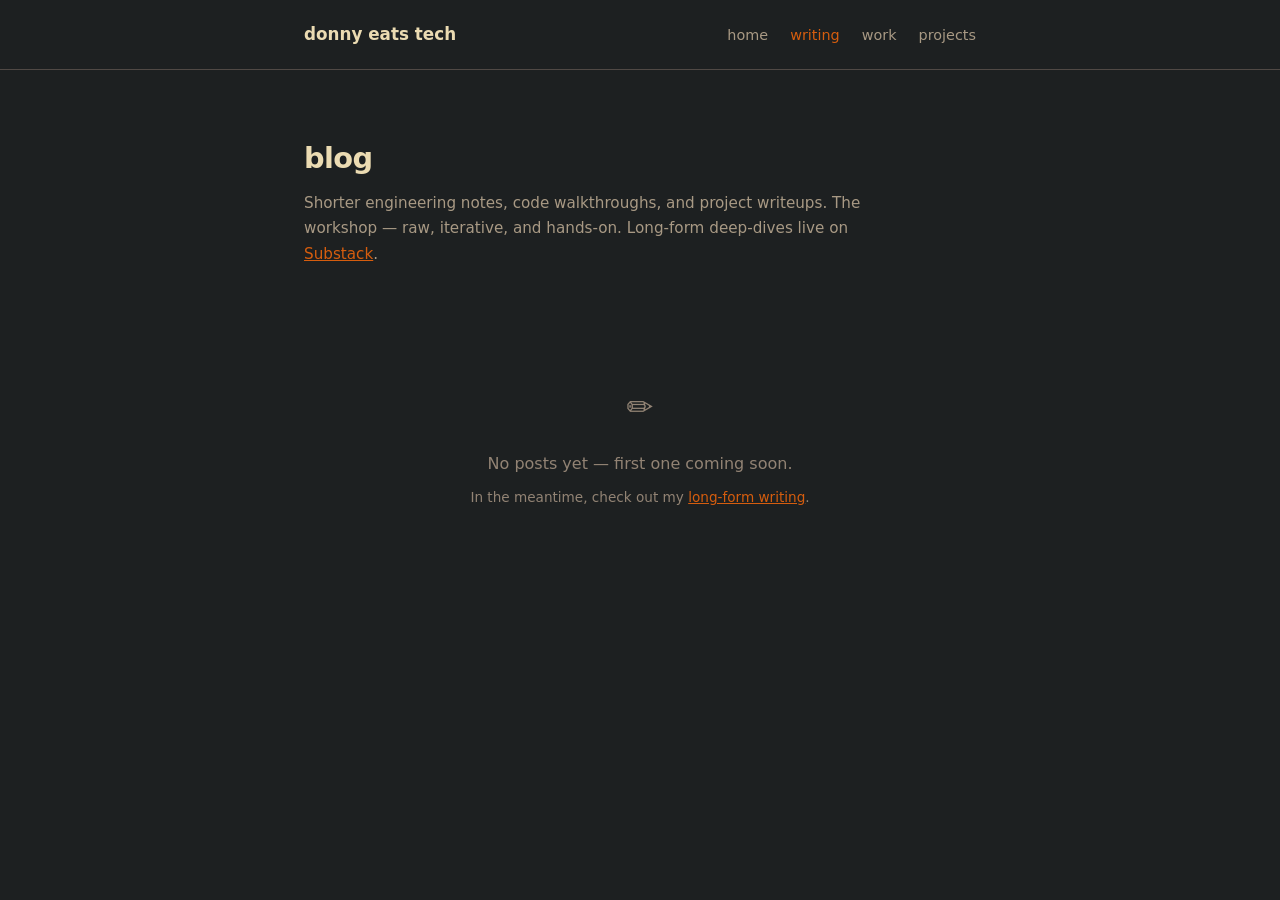
==== commit 5225f437: "Real Substack URLs; relocate resume; remove footers; spacing fixes - Point the two writing links at " ====
--- a/blog/index.html
+++ b/blog/index.html
@@ -34,7 +34,6 @@
           <li><a href="/work/">work</a></li>
           <li><a href="/projects/">projects</a></li>
         </ul>
-        <a href="/work/resume.pdf" target="_blank" rel="noopener" class="btn-outline">↓ resume</a>
       </div>
     </div>
   </nav>
@@ -55,15 +54,5 @@
       </div>
     </section>
   </main>
-
-  <footer>
-    <div class="container">
-      <div class="footer-links">
-        <a href="https://substack.com/@donnyeatstech" target="_blank" rel="noopener">substack</a>
-        <a href="https://x.com/donnyeatstech" target="_blank" rel="noopener">x</a>
-        <a href="https://github.com/donnyeatstech" target="_blank" rel="noopener">github</a>
-      </div>
-    </div>
-  </footer>
 </body>
 </html>
--- a/css/style.css
+++ b/css/style.css
@@ -71,6 +71,11 @@
   padding: 0 24px;
 }
 
+/* Bottom breathing room (home has no footer) */
+main.container {
+  padding-bottom: 88px;
+}
+
 /* Nav */
 nav {
   padding: 20px 0;
@@ -156,7 +161,6 @@
   color: var(--text-muted);
   font-size: 1.02rem;
   margin-bottom: 0;
-  max-width: 600px;
 }
 
 /* Social links — bare, understated glyphs (no boxes) */
@@ -448,7 +452,7 @@
 footer {
   border-top: 1px solid var(--border);
   padding: 32px 0;
-  margin-top: 80px;
+  margin-top: 0;
 }
 
 footer .container {
@@ -570,6 +574,7 @@
 /* Responsive */
 @media (max-width: 640px) {
   .hero .hero-title { font-size: 1.8rem; }
+  .hero-top { flex-direction: column; align-items: flex-start; gap: 18px; }
   nav .container { flex-direction: column; align-items: flex-start; gap: 14px; }
   .nav-right { width: 100%; justify-content: space-between; gap: 16px; }
   nav .nav-links { gap: 16px; }
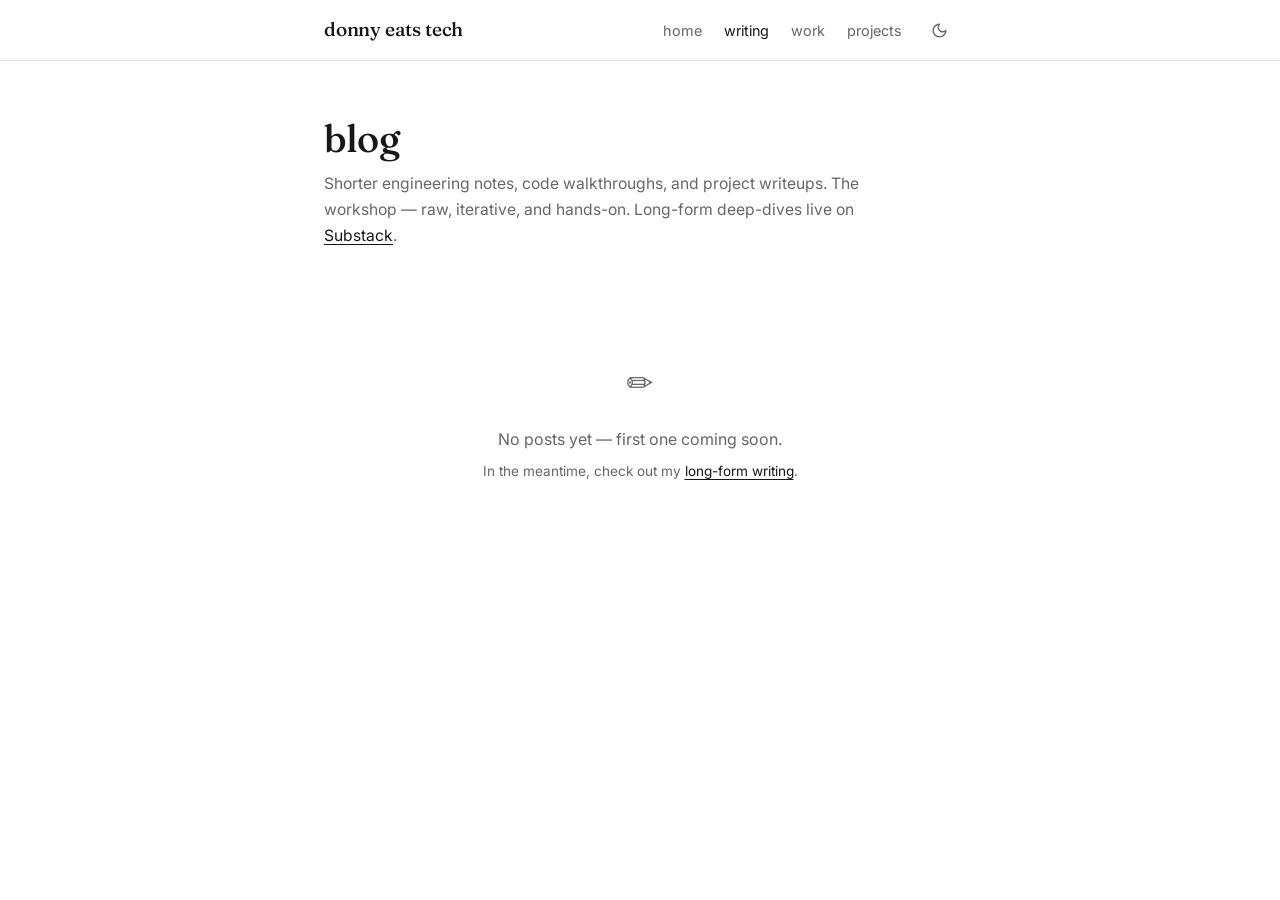
==== commit 0f7f0d9a: "Rebuild design system on shadcn neutral tokens (light + dark) Rewrite CSS from scratch on shadcn's t" ====
--- a/blog/index.html
+++ b/blog/index.html
@@ -4,11 +4,24 @@
   <meta charset="UTF-8">
   <meta name="viewport" content="width=device-width, initial-scale=1.0">
 
+  <!-- Set theme before paint (no flash) -->
+  <script>
+    (function () {
+      try {
+        var t = localStorage.getItem("theme");
+        if (t === "dark" || (!t && matchMedia("(prefers-color-scheme: dark)").matches)) {
+          document.documentElement.classList.add("dark");
+        }
+      } catch (e) {}
+    })();
+  </script>
+
   <title>Blog — Donny · Engineering Notes &amp; Code Walkthroughs</title>
   <meta name="description" content="Shorter engineering notes, code walkthroughs, and project writeups by Donny — backend engineering, distributed systems, and databases. Long-form deep-dives live on Substack.">
   <meta name="author" content="Donny">
   <meta name="robots" content="index, follow, max-image-preview:large">
-  <meta name="theme-color" content="#1d2021">
+  <meta name="theme-color" media="(prefers-color-scheme: light)" content="#ffffff">
+  <meta name="theme-color" media="(prefers-color-scheme: dark)" content="#0b0b0b">
   <link rel="canonical" href="https://donnyeatstech.com/blog/">
 
   <meta property="og:type" content="website">
@@ -18,6 +31,9 @@
   <meta property="og:url" content="https://donnyeatstech.com/blog/">
   <meta property="og:image" content="https://donnyeatstech.com/og.png">
 
+  <link rel="preconnect" href="https://fonts.googleapis.com">
+  <link rel="preconnect" href="https://fonts.gstatic.com" crossorigin>
+  <link rel="stylesheet" href="https://fonts.googleapis.com/css2?family=Fraunces:opsz,wght@9..144,400;9..144,500;9..144,600&family=Inter:wght@400;500;600&display=swap">
   <link rel="stylesheet" href="/css/style.css">
   <link rel="icon" href="data:image/svg+xml,<svg xmlns='http://www.w3.org/2000/svg' viewBox='0 0 100 100'><text y='.9em' font-size='90'>🍽️</text></svg>">
 </head>
@@ -34,6 +50,10 @@
           <li><a href="/work/">work</a></li>
           <li><a href="/projects/">projects</a></li>
         </ul>
+        <button class="theme-toggle" type="button" aria-label="Toggle light/dark theme" title="Toggle theme">
+          <svg class="icon-moon" xmlns="http://www.w3.org/2000/svg" viewBox="0 0 24 24" fill="none" stroke="currentColor" stroke-width="2" stroke-linecap="round" stroke-linejoin="round" aria-hidden="true"><path d="M12 3a6 6 0 0 0 9 9 9 9 0 1 1-9-9Z"/></svg>
+          <svg class="icon-sun" xmlns="http://www.w3.org/2000/svg" viewBox="0 0 24 24" fill="none" stroke="currentColor" stroke-width="2" stroke-linecap="round" stroke-linejoin="round" aria-hidden="true"><circle cx="12" cy="12" r="4"/><path d="M12 2v2M12 20v2M4.93 4.93l1.41 1.41M17.66 17.66l1.41 1.41M2 12h2M20 12h2M6.34 17.66l-1.41 1.41M19.07 4.93l-1.41 1.41"/></svg>
+        </button>
       </div>
     </div>
   </nav>
@@ -41,18 +61,20 @@
   <main class="container" id="main">
     <header class="page-header">
       <h1>blog</h1>
-      <p>Shorter engineering notes, code walkthroughs, and project writeups. The workshop — raw, iterative, and hands-on. Long-form deep-dives live on <a href="/writing/" style="color:var(--accent);">Substack</a>.</p>
+      <p>Shorter engineering notes, code walkthroughs, and project writeups. The workshop — raw, iterative, and hands-on. Long-form deep-dives live on <a href="/writing/" style="color:hsl(var(--foreground)); text-decoration:underline; text-underline-offset:3px;">Substack</a>.</p>
     </header>
 
     <section>
       <div class="blog-list">
-        <div style="text-align:center; padding:64px 0; color:var(--text-dim);">
+        <div style="text-align:center; padding:64px 0; color:hsl(var(--muted-foreground));">
           <p style="font-size:2rem; margin-bottom:16px;">✏️</p>
           <p>No posts yet — first one coming soon.</p>
-          <p style="font-size:0.85rem; margin-top:8px;">In the meantime, check out my <a href="/writing/" style="color:var(--accent);">long-form writing</a>.</p>
+          <p style="font-size:0.85rem; margin-top:8px;">In the meantime, check out my <a href="/writing/" style="color:hsl(var(--foreground)); text-decoration:underline; text-underline-offset:3px;">long-form writing</a>.</p>
         </div>
       </div>
     </section>
   </main>
+
+  <script src="/js/theme.js" defer></script>
 </body>
 </html>
--- a/css/style.css
+++ b/css/style.css
@@ -1,86 +1,126 @@
-/* Donny eats tech — backend engineer · distributed systems, databases, infrastructure */
-/* Gruvbox dark theme */
-
+/* donny eats tech — design system
+   shadcn neutral tokens · light + dark · editorial type (Fraunces / Inter / mono) */
+
+/* ---------------------------------------------------------------- tokens */
 :root {
-  --bg: #1d2021;
-  --bg-card: #32302f;
-  --bg-hover: #3c3836;
-  --text: #ebdbb2;
-  --text-muted: #a89984;
-  --text-dim: #928374;
-  --accent: #d65d0e;
-  --accent-subtle: rgba(214, 93, 14, 0.15);
-  --border: #504945;
-  --font-mono: "SF Mono", "Fira Code", "Cascadia Code", ui-monospace, monospace;
-  --font-sans: -apple-system, BlinkMacSystemFont, "Segoe UI", system-ui, sans-serif;
-}
-
+  /* neutral base — light */
+  --background: 0 0% 100%;
+  --foreground: 0 0% 9%;
+  --card: 0 0% 100%;
+  --card-foreground: 0 0% 9%;
+  --muted: 0 0% 96.1%;
+  --muted-foreground: 0 0% 40%;
+  --border: 0 0% 90%;
+  --input: 0 0% 90%;
+  --ring: 0 0% 63%;
+  --primary: 0 0% 9%;
+  --primary-foreground: 0 0% 98%;
+  --secondary: 0 0% 96.1%;
+  --secondary-foreground: 0 0% 9%;
+  --accent: 0 0% 95%;
+  --accent-foreground: 0 0% 9%;
+
+  --radius: 0.625rem;
+
+  --font-serif: "Fraunces", Georgia, "Times New Roman", serif;
+  --font-sans: "Inter", -apple-system, BlinkMacSystemFont, "Segoe UI", system-ui, sans-serif;
+  --font-mono: "SF Mono", "JetBrains Mono", "Cascadia Code", ui-monospace, monospace;
+
+  color-scheme: light;
+}
+
+.dark {
+  /* neutral base — dark */
+  --background: 0 0% 4.5%;
+  --foreground: 0 0% 96%;
+  --card: 0 0% 7.5%;
+  --card-foreground: 0 0% 96%;
+  --muted: 0 0% 15%;
+  --muted-foreground: 0 0% 60%;
+  --border: 0 0% 16%;
+  --input: 0 0% 16%;
+  --ring: 0 0% 45%;
+  --primary: 0 0% 96%;
+  --primary-foreground: 0 0% 9%;
+  --secondary: 0 0% 15%;
+  --secondary-foreground: 0 0% 96%;
+  --accent: 0 0% 15%;
+  --accent-foreground: 0 0% 96%;
+
+  color-scheme: dark;
+}
+
+/* ---------------------------------------------------------------- reset */
 * { margin: 0; padding: 0; box-sizing: border-box; }
 
 html { scroll-behavior: smooth; }
 
 body {
   font-family: var(--font-sans);
-  background: var(--bg);
-  color: var(--text);
-  line-height: 1.7;
+  background: hsl(var(--background));
+  color: hsl(var(--foreground));
+  line-height: 1.65;
+  font-size: 16px;
   -webkit-font-smoothing: antialiased;
-}
-
-a { color: inherit; }
-
-/* Visually hidden, still read by screen readers + search engines */
+  text-rendering: optimizeLegibility;
+  transition: background 0.2s ease, color 0.2s ease;
+}
+
+a { color: inherit; text-decoration: none; }
+
+::selection { background: hsl(var(--foreground)); color: hsl(var(--background)); }
+
+/* ---------------------------------------------------------------- a11y */
 .sr-only {
   position: absolute;
-  width: 1px;
-  height: 1px;
-  padding: 0;
-  margin: -1px;
+  width: 1px; height: 1px;
+  padding: 0; margin: -1px;
   overflow: hidden;
   clip: rect(0, 0, 0, 0);
   white-space: nowrap;
   border: 0;
 }
 
-/* Keyboard accessibility — visible focus for everyone tabbing through */
 :focus-visible {
-  outline: 2px solid var(--accent);
-  outline-offset: 3px;
-  border-radius: 4px;
-}
-
-/* Skip link (screen readers / keyboard) */
+  outline: 2px solid hsl(var(--ring));
+  outline-offset: 2px;
+  border-radius: calc(var(--radius) - 4px);
+}
+
 .skip-link {
   position: absolute;
-  left: -9999px;
-  top: 0;
-  background: var(--accent);
-  color: var(--bg);
+  left: -9999px; top: 0;
+  background: hsl(var(--foreground));
+  color: hsl(var(--background));
   padding: 8px 14px;
-  border-radius: 0 0 8px 0;
-  font-family: var(--font-mono);
-  font-size: 0.85rem;
+  border-radius: 0 0 var(--radius) 0;
+  font-family: var(--font-mono);
+  font-size: 0.8rem;
   z-index: 100;
 }
 .skip-link:focus { left: 0; }
 
-/* Layout */
+/* ---------------------------------------------------------------- layout */
 .container {
-  max-width: 720px;
+  max-width: 680px;
   margin: 0 auto;
   padding: 0 24px;
 }
 
-/* Bottom breathing room (home has no footer) */
 main.container {
-  padding-bottom: 88px;
-}
-
-/* Nav */
+  padding-top: 56px;
+  padding-bottom: 96px;
+}
+
+/* ---------------------------------------------------------------- nav */
 nav {
-  padding: 20px 0;
-  border-bottom: 1px solid var(--border);
-  margin-bottom: 64px;
+  position: sticky;
+  top: 0;
+  z-index: 50;
+  border-bottom: 1px solid hsl(var(--border));
+  background: hsl(var(--background) / 0.72);
+  backdrop-filter: saturate(180%) blur(12px);
+  -webkit-backdrop-filter: saturate(180%) blur(12px);
 }
 
 nav .container {
@@ -88,22 +128,22 @@
   align-items: center;
   justify-content: space-between;
   gap: 16px;
+  height: 60px;
 }
 
 nav .logo {
-  font-weight: 600;
-  font-size: 1.05rem;
-  color: var(--text);
-  text-decoration: none;
+  font-family: var(--font-serif);
+  font-weight: 500;
+  font-size: 1.2rem;
+  letter-spacing: -0.01em;
+  color: hsl(var(--foreground));
   white-space: nowrap;
 }
 
-nav .logo:hover { color: var(--accent); }
-
 .nav-right {
   display: flex;
   align-items: center;
-  gap: 24px;
+  gap: 20px;
 }
 
 nav .nav-links {
@@ -113,116 +153,134 @@
 }
 
 nav .nav-links a {
-  color: var(--text-muted);
-  text-decoration: none;
+  color: hsl(var(--muted-foreground));
   font-size: 0.9rem;
   transition: color 0.15s;
 }
 
 nav .nav-links a:hover,
 nav .nav-links a.active {
-  color: var(--accent);
-}
-
-/* Hero */
-.hero {
-  margin-bottom: 72px;
-}
-
-.hero .hero-title {
-  font-size: 2.2rem;
-  font-weight: 700;
-  letter-spacing: -0.03em;
-  margin-bottom: 10px;
-  line-height: 1.15;
-}
-
-.hero .hero-title .role {
-  color: var(--text-muted);
-  font-weight: 500;
-}
+  color: hsl(var(--foreground));
+}
+
+/* theme toggle (ghost icon button, shadcn-style) */
+.theme-toggle {
+  display: inline-flex;
+  align-items: center;
+  justify-content: center;
+  width: 34px; height: 34px;
+  border: 1px solid transparent;
+  border-radius: calc(var(--radius) - 3px);
+  background: transparent;
+  color: hsl(var(--muted-foreground));
+  cursor: pointer;
+  transition: background 0.15s, color 0.15s, border-color 0.15s;
+}
+.theme-toggle:hover {
+  background: hsl(var(--accent));
+  color: hsl(var(--foreground));
+}
+.theme-toggle svg { width: 17px; height: 17px; }
+.theme-toggle .icon-sun { display: none; }
+.dark .theme-toggle .icon-sun { display: block; }
+.dark .theme-toggle .icon-moon { display: none; }
+
+/* ---------------------------------------------------------------- hero */
+.hero { margin-bottom: 56px; }
 
 .hero-top {
   display: flex;
   align-items: center;
   justify-content: space-between;
-  gap: 16px;
-  margin-bottom: 20px;
-}
-
-.hero .subtitle {
-  font-family: var(--font-mono);
-  font-size: 0.95rem;
-  color: var(--accent);
-  margin-bottom: 0;
+  gap: 20px;
+  margin-bottom: 26px;
+}
+
+.hero .eyebrow {
+  font-family: var(--font-mono);
+  font-size: 0.72rem;
+  letter-spacing: 0.16em;
+  text-transform: uppercase;
+  color: hsl(var(--muted-foreground));
 }
 
 .hero .bio {
-  color: var(--text-muted);
-  font-size: 1.02rem;
-  margin-bottom: 0;
-}
-
-/* Social links — bare, understated glyphs (no boxes) */
+  font-size: 1.16rem;
+  line-height: 1.6;
+  color: hsl(var(--foreground));
+  letter-spacing: -0.005em;
+}
+
+/* social glyphs — bare, no boxes */
 .link-grid {
   display: flex;
   align-items: center;
   gap: 18px;
-  margin-bottom: 0;
 }
 
 .link-grid a {
   display: inline-flex;
   align-items: center;
-  justify-content: center;
-  color: var(--text-dim);
-  transition: color 0.18s;
-}
-
-.link-grid a:hover { color: var(--accent); }
-
-.link-grid .social-icon {
-  width: 18px;
-  height: 18px;
-}
-
-/* Section headers */
-.section-title {
-  font-size: 1.1rem;
-  font-weight: 600;
-  margin-bottom: 20px;
-  color: var(--text-muted);
-  text-transform: lowercase;
-  letter-spacing: 0.02em;
-}
-
-/* "Now" / recent work card (home) */
-.now {
-  margin-bottom: 72px;
-}
-
-.now-label {
-  font-family: var(--font-mono);
-  font-size: 0.75rem;
-  color: var(--text-dim);
-  margin-bottom: 10px;
-}
+  color: hsl(var(--muted-foreground));
+  transition: color 0.15s;
+}
+.link-grid a:hover { color: hsl(var(--foreground)); }
+.link-grid .social-icon { width: 18px; height: 18px; }
+
+/* resume — shadcn outline button */
+.btn-outline {
+  display: inline-flex;
+  align-items: center;
+  gap: 5px;
+  padding: 6px 13px;
+  border: 1px solid hsl(var(--border));
+  border-radius: calc(var(--radius) - 2px);
+  background: transparent;
+  color: hsl(var(--foreground));
+  font-size: 0.8rem;
+  font-weight: 500;
+  white-space: nowrap;
+  transition: background 0.15s, border-color 0.15s;
+}
+.btn-outline:hover { background: hsl(var(--accent)); border-color: hsl(var(--ring)); }
+
+/* ---------------------------------------------------------------- section labels */
+.section-label {
+  display: flex;
+  align-items: baseline;
+  justify-content: space-between;
+  gap: 12px;
+  font-family: var(--font-mono);
+  font-size: 0.72rem;
+  font-weight: 400;
+  letter-spacing: 0.14em;
+  text-transform: uppercase;
+  color: hsl(var(--muted-foreground));
+  padding-bottom: 12px;
+  margin-bottom: 22px;
+  border-bottom: 1px solid hsl(var(--border));
+}
+
+.section-more {
+  font-family: var(--font-mono);
+  font-size: 0.72rem;
+  letter-spacing: 0.04em;
+  text-transform: none;
+  color: hsl(var(--muted-foreground));
+  transition: color 0.15s;
+}
+.section-more:hover { color: hsl(var(--foreground)); }
+
+/* ---------------------------------------------------------------- recent work (the one highlighted card) */
+.now { margin-bottom: 56px; }
 
 .now-card {
   display: block;
-  padding: 18px 20px;
-  background: var(--bg-card);
-  border: 1px solid var(--border);
-  border-radius: 8px;
-  text-decoration: none;
-  color: var(--text);
-  transition: all 0.2s;
-}
-
-.now-card:hover {
-  background: var(--bg-hover);
-  border-color: var(--accent);
-}
+  padding: 20px 0;
+  border-bottom: 1px solid hsl(var(--border));
+  color: hsl(var(--foreground));
+}
+.now-card:hover .now-role { text-decoration: underline; text-underline-offset: 3px; }
 
 .now-head {
   display: flex;
@@ -232,360 +290,216 @@
   gap: 4px 12px;
 }
 
-.now-role {
-  font-weight: 600;
-  font-family: var(--font-mono);
-  font-size: 0.88rem;
-}
-
-.now-role .co { color: var(--accent); }
+.now-role { font-size: 1rem; font-weight: 600; letter-spacing: -0.01em; }
+.now-role .co { color: hsl(var(--foreground)); }
 
 .now-date {
-  font-size: 0.72rem;
-  font-family: var(--font-mono);
-  color: var(--text-dim);
+  font-family: var(--font-mono);
+  font-size: 0.72rem;
+  color: hsl(var(--muted-foreground));
   white-space: nowrap;
 }
 
-.now-what {
-  font-size: 0.9rem;
-  color: var(--text-muted);
+.now-what { font-size: 0.92rem; color: hsl(var(--muted-foreground)); margin-top: 10px; }
+
+.now-co {
+  font-size: 0.84rem;
+  color: hsl(var(--muted-foreground));
   margin-top: 10px;
 }
 
-.now-co {
-  font-size: 0.82rem;
-  color: var(--text-dim);
-  margin-top: 8px;
-  padding-top: 8px;
-  border-top: 1px solid var(--border);
-}
-
-/* Project cards */
-.project-list { margin-bottom: 64px; }
-
-.project-card {
-  display: block;
-  padding: 16px 20px;
-  background: var(--bg-card);
-  border: 1px solid var(--border);
-  border-radius: 8px;
-  margin-bottom: 12px;
-  text-decoration: none;
-  color: var(--text);
-  transition: all 0.2s;
-}
-
-.project-card:hover {
-  background: var(--bg-hover);
-  border-color: var(--accent);
-  transform: translateX(4px);
-}
-
-.project-card .project-name {
-  font-weight: 600;
-  font-family: var(--font-mono);
-  font-size: 0.9rem;
-  color: var(--text);
-  margin-bottom: 4px;
-}
-
-.project-card:hover .project-name { color: var(--accent); }
-
-.project-card .project-desc {
-  font-size: 0.85rem;
-  color: var(--text-muted);
-}
-
-.project-card .project-lang {
+.now-prev {
   display: inline-block;
+  margin-top: 16px;
+  font-family: var(--font-mono);
   font-size: 0.75rem;
-  font-family: var(--font-mono);
-  color: var(--text-dim);
-  margin-top: 6px;
-}
-
-/* Writing list */
+  color: hsl(var(--muted-foreground));
+  transition: color 0.15s;
+}
+.now-prev:hover { color: hsl(var(--foreground)); }
+
+/* ---------------------------------------------------------------- writing (divider list) */
 .writing-list { margin-bottom: 56px; }
 
 .writing-item {
   display: block;
-  padding: 22px 0;
-  border-bottom: 1px solid var(--border);
-  text-decoration: none;
-  color: var(--text);
-  transition: padding 0.15s;
-}
-
-.writing-item:first-of-type { border-top: 1px solid var(--border); }
-
-.writing-item:hover { padding-left: 8px; }
+  padding: 20px 0;
+  border-bottom: 1px solid hsl(var(--border));
+  color: hsl(var(--foreground));
+}
 
 .writing-item .writing-meta {
   font-family: var(--font-mono);
-  font-size: 0.75rem;
-  color: var(--text-dim);
-  margin-bottom: 6px;
-}
-
-.writing-item .writing-meta .src {
-  color: var(--text-muted);
-}
+  font-size: 0.72rem;
+  color: hsl(var(--muted-foreground));
+  margin-bottom: 7px;
+}
+.writing-item .writing-meta .src { color: hsl(var(--foreground)); }
 
 .writing-item .writing-title {
   font-size: 1.05rem;
   font-weight: 600;
+  letter-spacing: -0.01em;
+  margin-bottom: 5px;
+}
+.writing-item:hover .writing-title { text-decoration: underline; text-underline-offset: 3px; }
+
+.writing-item .writing-desc { font-size: 0.9rem; color: hsl(var(--muted-foreground)); }
+
+/* ---------------------------------------------------------------- projects & blog (subtle cards) */
+.project-list, .blog-list { margin-bottom: 56px; }
+
+.project-card, .blog-item {
+  display: block;
+  padding: 18px 0;
+  border-bottom: 1px solid hsl(var(--border));
+  color: hsl(var(--foreground));
+}
+.project-card:hover .project-name, .blog-item:hover .blog-title { text-decoration: underline; text-underline-offset: 3px; }
+
+.project-card .project-name, .blog-item .blog-title {
+  font-weight: 600;
+  font-size: 0.95rem;
+  letter-spacing: -0.01em;
   margin-bottom: 4px;
-  transition: color 0.15s;
-}
-
-.writing-item:hover .writing-title { color: var(--accent); }
-
-.writing-item .writing-desc {
-  font-size: 0.9rem;
-  color: var(--text-muted);
-}
-
-/* Blog */
-.blog-list { margin-bottom: 64px; }
-
-.blog-item {
-  display: block;
-  padding: 16px 20px;
-  background: var(--bg-card);
-  border: 1px solid var(--border);
-  border-radius: 8px;
+}
+.project-card .project-desc, .blog-item .blog-desc {
+  font-size: 0.86rem;
+  color: hsl(var(--muted-foreground));
+}
+.blog-item .blog-date {
+  font-family: var(--font-mono);
+  font-size: 0.72rem;
+  color: hsl(var(--muted-foreground));
+  margin-bottom: 5px;
+}
+.project-card .project-lang {
+  display: inline-block;
+  margin-top: 8px;
+  font-family: var(--font-mono);
+  font-size: 0.72rem;
+  color: hsl(var(--muted-foreground));
+}
+
+/* ---------------------------------------------------------------- page header */
+.page-header { margin-bottom: 44px; }
+
+.page-header h1 {
+  font-family: var(--font-serif);
+  font-size: 2.4rem;
+  font-weight: 500;
+  letter-spacing: -0.02em;
+  line-height: 1.1;
   margin-bottom: 12px;
-  text-decoration: none;
-  color: var(--text);
-  transition: all 0.15s;
-}
-
-.blog-item:hover {
-  background: var(--bg-hover);
-  border-color: var(--accent);
-}
-
-.blog-item .blog-date {
-  font-family: var(--font-mono);
-  font-size: 0.75rem;
-  color: var(--text-dim);
-  margin-bottom: 4px;
-}
-
-.blog-item .blog-title {
-  font-size: 1rem;
-  font-weight: 600;
-  margin-bottom: 4px;
-}
-
-.blog-item:hover .blog-title { color: var(--accent); }
-
-.blog-item .blog-desc {
-  font-size: 0.85rem;
-  color: var(--text-muted);
-}
-
-/* Page header */
-.page-header {
-  margin-bottom: 48px;
-}
-
-.page-header h1 {
-  font-size: 1.8rem;
-  font-weight: 700;
+}
+
+.page-header p {
+  color: hsl(var(--muted-foreground));
+  font-size: 0.98rem;
+  max-width: 60ch;
+}
+
+/* ---------------------------------------------------------------- experience (work page — divider list) */
+.xp {
+  padding: 26px 0;
+  border-bottom: 1px solid hsl(var(--border));
+}
+
+.xp-meta {
+  font-family: var(--font-mono);
+  font-size: 0.72rem;
+  color: hsl(var(--muted-foreground));
   margin-bottom: 8px;
+}
+
+.xp-role { font-size: 1.05rem; font-weight: 600; letter-spacing: -0.01em; margin-bottom: 10px; }
+.xp-role a { text-decoration: underline; text-underline-offset: 3px; text-decoration-color: hsl(var(--border)); }
+.xp-role a:hover { text-decoration-color: hsl(var(--foreground)); }
+
+.xp-co {
+  font-size: 0.86rem;
+  color: hsl(var(--muted-foreground));
+  line-height: 1.55;
+  border-left: 2px solid hsl(var(--border));
+  padding-left: 14px;
+  margin-bottom: 12px;
+}
+
+.xp-stack {
+  font-family: var(--font-mono);
+  font-size: 0.78rem;
+  color: hsl(var(--muted-foreground));
+  margin-bottom: 12px;
+}
+
+.xp-desc { font-size: 0.92rem; color: hsl(var(--muted-foreground)); }
+
+/* ---------------------------------------------------------------- post page */
+.post-header { margin-bottom: 40px; }
+
+.post-header .post-date {
+  font-family: var(--font-mono);
+  font-size: 0.8rem;
+  color: hsl(var(--muted-foreground));
+  margin-bottom: 10px;
+}
+
+.post-header h1 {
+  font-family: var(--font-serif);
+  font-size: 2.4rem;
+  font-weight: 500;
   letter-spacing: -0.02em;
-}
-
-.page-header p {
-  color: var(--text-muted);
-  font-size: 0.95rem;
-  max-width: 620px;
-}
-
-/* Experience entries (work page) */
-.xp {
-  padding: 24px 0;
-  border-bottom: 1px solid var(--border);
-}
-.xp:first-of-type { border-top: 1px solid var(--border); }
-
-.xp-meta {
-  font-family: var(--font-mono);
-  font-size: 0.75rem;
-  color: var(--text-dim);
-  margin-bottom: 6px;
-}
-
-.xp-role {
-  font-size: 1.05rem;
-  font-weight: 600;
-  margin-bottom: 8px;
-}
-
-.xp-role a { color: inherit; text-decoration: underline; text-underline-offset: 2px; }
-.xp-role a:hover { color: var(--accent); }
-
-.xp-co {
-  font-size: 0.85rem;
-  color: var(--text-dim);
-  line-height: 1.5;
-  border-left: 2px solid var(--accent);
-  padding-left: 12px;
-  margin-bottom: 10px;
-}
-
-.xp-stack {
-  font-size: 0.82rem;
-  color: var(--text-dim);
-  font-family: var(--font-mono);
-  margin-bottom: 10px;
-}
-
-.xp-desc {
-  font-size: 0.9rem;
-  color: var(--text-muted);
-}
-
-/* Footer */
-footer {
-  border-top: 1px solid var(--border);
-  padding: 32px 0;
-  margin-top: 0;
-}
-
-footer .container {
-  display: flex;
-  justify-content: space-between;
-  align-items: center;
-  gap: 12px;
-  flex-wrap: wrap;
-  font-size: 0.85rem;
-  color: var(--text-dim);
-}
-
-footer .container a { color: var(--text-dim); text-decoration: none; }
-footer .container a:hover { color: var(--accent); }
-
-footer .footer-links {
-  display: flex;
-  gap: 16px;
-}
-
-footer .footer-links a {
-  color: var(--text-muted);
-  text-decoration: none;
-}
-
-footer .footer-links a:hover { color: var(--accent); }
-
-/* Post page */
-.post-header {
-  margin-bottom: 40px;
-}
-
-.post-header .post-date {
-  font-family: var(--font-mono);
-  font-size: 0.85rem;
-  color: var(--text-dim);
-  margin-bottom: 8px;
-}
-
-.post-header h1 {
-  font-size: 2rem;
-  font-weight: 700;
-  margin-bottom: 12px;
-  letter-spacing: -0.02em;
-}
-
-.post-content {
-  font-size: 1rem;
-  line-height: 1.8;
-  color: var(--text);
-}
-
-.post-content p { margin-bottom: 1.2em; }
-.post-content ul { margin: 0 0 1.2em 1.2em; }
+  line-height: 1.12;
+}
+
+.post-content { font-size: 1.02rem; line-height: 1.75; color: hsl(var(--foreground)); }
+.post-content p { margin-bottom: 1.2em; color: hsl(var(--muted-foreground)); }
+.post-content ul { margin: 0 0 1.2em 1.2em; color: hsl(var(--muted-foreground)); }
 .post-content li { margin-bottom: 0.4em; }
 
 .post-content h2 {
-  font-size: 1.4rem;
-  font-weight: 600;
-  margin: 2em 0 0.8em;
-}
-
-.post-content h3 {
-  font-size: 1.15rem;
-  font-weight: 600;
-  margin: 1.5em 0 0.6em;
-}
+  font-family: var(--font-serif);
+  font-size: 1.5rem;
+  font-weight: 500;
+  margin: 1.8em 0 0.7em;
+  color: hsl(var(--foreground));
+}
+.post-content h3 { font-size: 1.15rem; font-weight: 600; margin: 1.5em 0 0.6em; color: hsl(var(--foreground)); }
+
+.post-content a { color: hsl(var(--foreground)); text-decoration: underline; text-underline-offset: 3px; text-decoration-color: hsl(var(--ring)); }
+.post-content a:hover { text-decoration-color: hsl(var(--foreground)); }
 
 .post-content code {
   font-family: var(--font-mono);
   font-size: 0.85em;
-  background: var(--bg-card);
+  background: hsl(var(--muted));
   padding: 2px 6px;
-  border-radius: 4px;
+  border-radius: calc(var(--radius) - 4px);
 }
 
 .post-content pre {
-  background: var(--bg-card);
-  border: 1px solid var(--border);
-  border-radius: 8px;
+  background: hsl(var(--card));
+  border: 1px solid hsl(var(--border));
+  border-radius: var(--radius);
   padding: 16px;
   overflow-x: auto;
   margin: 1.5em 0;
 }
-
-.post-content pre code {
-  background: none;
-  padding: 0;
-  border-radius: 0;
-}
-
-.post-content a {
-  color: var(--accent);
-  text-decoration: underline;
-  text-underline-offset: 2px;
-}
-
-.post-content a:hover { opacity: 0.8; }
-
-/* Resume button */
-.btn-outline {
-  display: inline-flex;
-  align-items: center;
-  gap: 4px;
-  padding: 6px 14px;
-  background: var(--bg-card);
-  border: 1px solid var(--accent);
-  border-radius: 8px;
-  color: var(--accent);
-  text-decoration: none;
-  font-family: var(--font-mono);
-  font-size: 0.78rem;
-  white-space: nowrap;
-  transition: all 0.2s;
-}
-
-.btn-outline:hover { background: var(--accent-subtle); }
-
-/* Responsive */
+.post-content pre code { background: none; padding: 0; }
+
+/* ---------------------------------------------------------------- responsive */
 @media (max-width: 640px) {
-  .hero .hero-title { font-size: 1.8rem; }
-  .hero-top { flex-direction: column; align-items: flex-start; gap: 18px; }
-  nav .container { flex-direction: column; align-items: flex-start; gap: 14px; }
-  .nav-right { width: 100%; justify-content: space-between; gap: 16px; }
+  main.container { padding-top: 40px; }
+  .hero-top { flex-direction: column; align-items: center; gap: 18px; text-align: center; }
+  nav .container { height: auto; flex-direction: column; align-items: center; gap: 12px; padding-top: 14px; padding-bottom: 14px; }
+  .nav-right { width: 100%; justify-content: center; gap: 16px; }
   nav .nav-links { gap: 16px; }
-  footer .container { flex-direction: column; align-items: flex-start; gap: 12px; }
-}
-
-/* Respect reduced-motion preferences */
+  .page-header h1, .post-header h1 { font-size: 2rem; }
+  .hero .bio { font-size: 1.08rem; }
+}
+
+/* ---------------------------------------------------------------- reduced motion */
 @media (prefers-reduced-motion: reduce) {
   html { scroll-behavior: auto; }
   * { transition: none !important; }
-  .link-grid a:hover,
-  .project-card:hover,
-  .writing-item:hover { transform: none; }
-}
+}
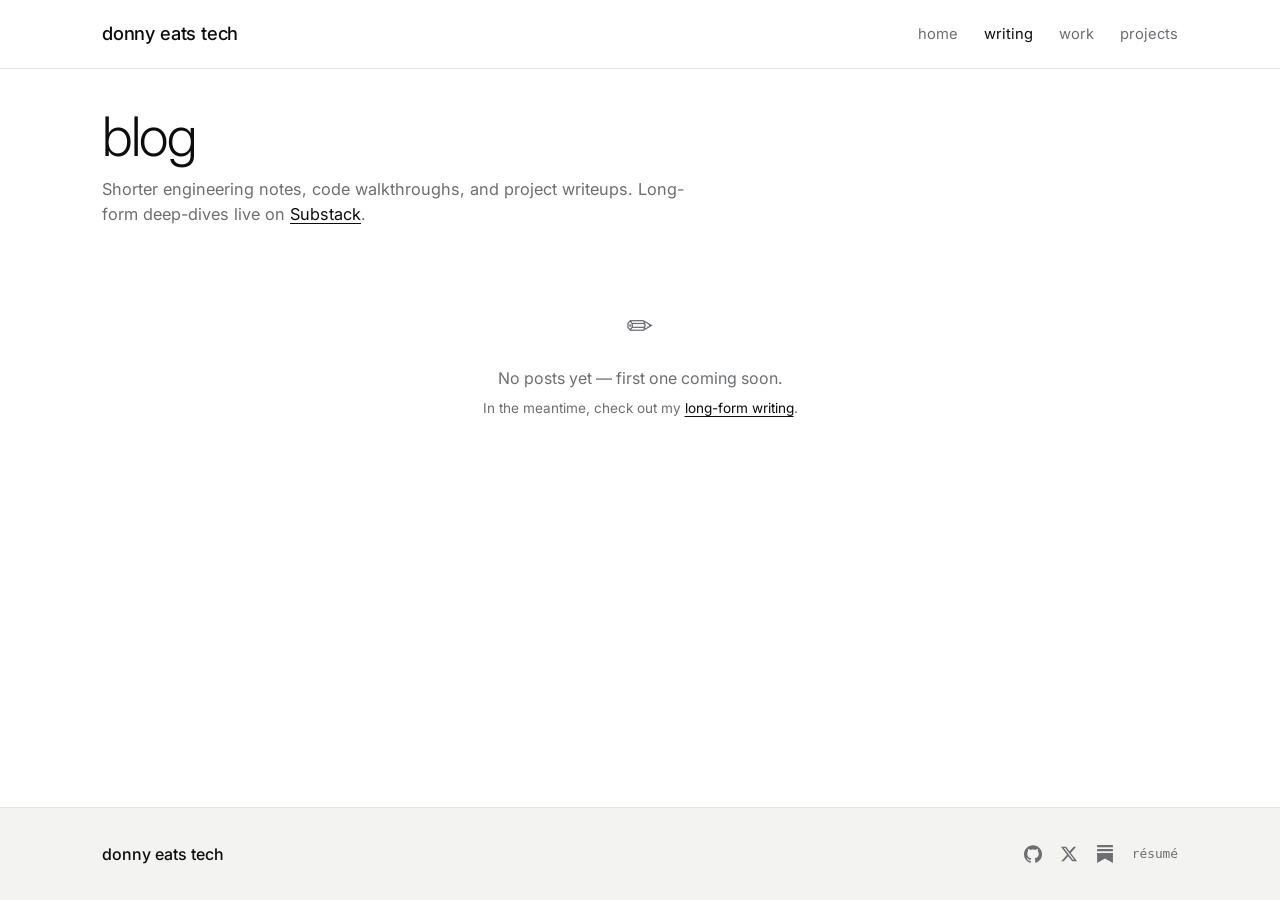
==== commit 5e613c43: "Redesign site in Swiss / MIT-Press visual system (light-only) Port the mocked-up direction into the " ====
--- a/blog/index.html
+++ b/blog/index.html
@@ -4,24 +4,11 @@
   <meta charset="UTF-8">
   <meta name="viewport" content="width=device-width, initial-scale=1.0">
 
-  <!-- Set theme before paint (no flash) -->
-  <script>
-    (function () {
-      try {
-        var t = localStorage.getItem("theme");
-        if (t === "dark" || (!t && matchMedia("(prefers-color-scheme: dark)").matches)) {
-          document.documentElement.classList.add("dark");
-        }
-      } catch (e) {}
-    })();
-  </script>
-
   <title>Blog — Donny · Engineering Notes &amp; Code Walkthroughs</title>
   <meta name="description" content="Shorter engineering notes, code walkthroughs, and project writeups by Donny — backend engineering, distributed systems, and databases. Long-form deep-dives live on Substack.">
   <meta name="author" content="Donny">
   <meta name="robots" content="index, follow, max-image-preview:large">
-  <meta name="theme-color" media="(prefers-color-scheme: light)" content="#ffffff">
-  <meta name="theme-color" media="(prefers-color-scheme: dark)" content="#0b0b0b">
+  <meta name="theme-color" content="#ffffff">
   <link rel="canonical" href="https://donnyeatstech.com/blog/">
 
   <meta property="og:type" content="website">
@@ -33,48 +20,54 @@
 
   <link rel="preconnect" href="https://fonts.googleapis.com">
   <link rel="preconnect" href="https://fonts.gstatic.com" crossorigin>
-  <link rel="stylesheet" href="https://fonts.googleapis.com/css2?family=Fraunces:opsz,wght@9..144,400;9..144,500;9..144,600&family=Inter:wght@400;500;600&display=swap">
+  <link rel="stylesheet" href="https://fonts.googleapis.com/css2?family=Inter:wght@300;400;500;600&display=swap">
   <link rel="stylesheet" href="/css/style.css">
   <link rel="icon" href="data:image/svg+xml,<svg xmlns='http://www.w3.org/2000/svg' viewBox='0 0 100 100'><text y='.9em' font-size='90'>🍽️</text></svg>">
 </head>
 <body>
   <a href="#main" class="skip-link">skip to content</a>
 
-  <nav>
-    <div class="container">
-      <a href="/" class="logo">donny eats tech</a>
-      <div class="nav-right">
-        <ul class="nav-links">
-          <li><a href="/">home</a></li>
-          <li><a href="/writing/" class="active">writing</a></li>
-          <li><a href="/work/">work</a></li>
-          <li><a href="/projects/">projects</a></li>
-        </ul>
-        <button class="theme-toggle" type="button" aria-label="Toggle light/dark theme" title="Toggle theme">
-          <svg class="icon-moon" xmlns="http://www.w3.org/2000/svg" viewBox="0 0 24 24" fill="none" stroke="currentColor" stroke-width="2" stroke-linecap="round" stroke-linejoin="round" aria-hidden="true"><path d="M12 3a6 6 0 0 0 9 9 9 9 0 1 1-9-9Z"/></svg>
-          <svg class="icon-sun" xmlns="http://www.w3.org/2000/svg" viewBox="0 0 24 24" fill="none" stroke="currentColor" stroke-width="2" stroke-linecap="round" stroke-linejoin="round" aria-hidden="true"><circle cx="12" cy="12" r="4"/><path d="M12 2v2M12 20v2M4.93 4.93l1.41 1.41M17.66 17.66l1.41 1.41M2 12h2M20 12h2M6.34 17.66l-1.41 1.41M19.07 4.93l-1.41 1.41"/></svg>
-        </button>
-      </div>
+  <header class="hdr">
+    <div class="wrap">
+      <a href="/" class="brand">donny eats tech</a>
+      <nav class="nav" aria-label="Primary">
+        <a href="/">home</a>
+        <a href="/writing/" class="active">writing</a>
+        <a href="/work/">work</a>
+        <a href="/projects/">projects</a>
+      </nav>
     </div>
-  </nav>
+  </header>
 
-  <main class="container" id="main">
+  <main class="wrap" id="main">
     <header class="page-header">
       <h1>blog</h1>
-      <p>Shorter engineering notes, code walkthroughs, and project writeups. The workshop — raw, iterative, and hands-on. Long-form deep-dives live on <a href="/writing/" style="color:hsl(var(--foreground)); text-decoration:underline; text-underline-offset:3px;">Substack</a>.</p>
+      <p>Shorter engineering notes, code walkthroughs, and project writeups. Long-form deep-dives live on <a href="/writing/" style="color:var(--fg); text-decoration:underline; text-underline-offset:3px;">Substack</a>.</p>
     </header>
 
     <section>
       <div class="blog-list">
-        <div style="text-align:center; padding:64px 0; color:hsl(var(--muted-foreground));">
+        <div style="text-align:center; padding:64px 0; color:var(--muted);">
           <p style="font-size:2rem; margin-bottom:16px;">✏️</p>
           <p>No posts yet — first one coming soon.</p>
-          <p style="font-size:0.85rem; margin-top:8px;">In the meantime, check out my <a href="/writing/" style="color:hsl(var(--foreground)); text-decoration:underline; text-underline-offset:3px;">long-form writing</a>.</p>
+          <p style="font-size:0.85rem; margin-top:8px;">In the meantime, check out my <a href="/writing/" style="color:var(--fg); text-decoration:underline; text-underline-offset:3px;">long-form writing</a>.</p>
         </div>
       </div>
     </section>
   </main>
 
-  <script src="/js/theme.js" defer></script>
+  <footer class="foot">
+    <div class="wrap">
+      <div class="foot-bottom">
+        <span class="fb-brand">donny eats tech</span>
+        <div class="foot-social">
+          <a href="https://github.com/donnyeatstech" target="_blank" rel="noopener" aria-label="GitHub"><svg viewBox="0 0 24 24" fill="currentColor" aria-hidden="true"><path d="M12 .297c-6.63 0-12 5.373-12 12 0 5.303 3.438 9.8 8.205 11.385.6.113.82-.258.82-.577 0-.285-.01-1.04-.015-2.04-3.338.724-4.042-1.61-4.042-1.61C4.422 18.07 3.633 17.7 3.633 17.7c-1.087-.744.084-.729.084-.729 1.205.084 1.838 1.236 1.838 1.236 1.07 1.835 2.809 1.305 3.495.998.108-.776.417-1.305.76-1.604-2.665-.3-5.466-1.332-5.466-5.93 0-1.31.465-2.38 1.235-3.22-.135-.303-.54-1.523.105-3.176 0 0 1.005-.322 3.3 1.23.96-.267 1.98-.399 3-.405 1.02.006 2.04.138 3 .405 2.28-1.552 3.285-1.23 3.285-1.23.645 1.653.24 2.873.12 3.176.765.84 1.23 1.91 1.23 3.22 0 4.61-2.805 5.62-5.475 5.92.42.36.81 1.096.81 2.22 0 1.606-.015 2.896-.015 3.286 0 .315.21.69.825.57C20.565 22.092 24 17.592 24 12.297c0-6.627-5.373-12-12-12"/></svg></a>
+          <a href="https://x.com/donnyeatstech" target="_blank" rel="noopener" aria-label="X (Twitter)"><svg viewBox="0 0 24 24" fill="currentColor" aria-hidden="true"><path d="M18.244 2.25h3.308l-7.227 8.26 8.502 11.24H16.17l-5.214-6.817L4.99 21.75H1.68l7.73-8.835L1.254 2.25H8.08l4.713 6.231zm-1.161 17.52h1.833L7.084 4.126H5.117z"/></svg></a>
+          <a href="https://substack.com/@donnyeatstech" target="_blank" rel="noopener" aria-label="Substack"><svg viewBox="0 0 24 24" fill="currentColor" aria-hidden="true"><path d="M22.539 8.242H1.46V5.406h21.08v2.836zM1.46 10.812V24L12 18.11 22.54 24V10.812H1.46zM22.54 0H1.46v2.836h21.08V0z"/></svg></a>
+          <a href="/work/resume.pdf" target="_blank" rel="noopener" class="fb-resume">résumé</a>
+        </div>
+      </div>
+    </div>
+  </footer>
 </body>
 </html>
--- a/css/style.css
+++ b/css/style.css
@@ -1,505 +1,253 @@
 /* donny eats tech — design system
-   shadcn neutral tokens · light + dark · editorial type (Fraunces / Inter / mono) */
-
-/* ---------------------------------------------------------------- tokens */
+   Swiss / MIT-Press: light-only, Inter, mint accent, editorial grids */
+
 :root {
-  /* neutral base — light */
-  --background: 0 0% 100%;
-  --foreground: 0 0% 9%;
-  --card: 0 0% 100%;
-  --card-foreground: 0 0% 9%;
-  --muted: 0 0% 96.1%;
-  --muted-foreground: 0 0% 40%;
-  --border: 0 0% 90%;
-  --input: 0 0% 90%;
-  --ring: 0 0% 63%;
-  --primary: 0 0% 9%;
-  --primary-foreground: 0 0% 98%;
-  --secondary: 0 0% 96.1%;
-  --secondary-foreground: 0 0% 9%;
-  --accent: 0 0% 95%;
-  --accent-foreground: 0 0% 9%;
-
-  --radius: 0.625rem;
-
-  --font-serif: "Fraunces", Georgia, "Times New Roman", serif;
-  --font-sans: "Inter", -apple-system, BlinkMacSystemFont, "Segoe UI", system-ui, sans-serif;
-  --font-mono: "SF Mono", "JetBrains Mono", "Cascadia Code", ui-monospace, monospace;
-
+  --bg: #ffffff;
+  --surface: #f3f3f2;
+  --fg: #0c0c0c;
+  --muted: #6d6e71;
+  --border: #e4e4e2;
+  --accent: #0aeba5;
+  --accent-fg: #0c0c0c;
+  --cover-dark-bg: #0c0c0c;
+  --cover-dark-fg: #ffffff;
+  --font: "Inter", -apple-system, BlinkMacSystemFont, "Segoe UI", system-ui, sans-serif;
+  --mono: "SF Mono", "JetBrains Mono", ui-monospace, "Cascadia Code", monospace;
+  --wrap: 1140px;
   color-scheme: light;
 }
 
-.dark {
-  /* neutral base — dark */
-  --background: 0 0% 4.5%;
-  --foreground: 0 0% 96%;
-  --card: 0 0% 7.5%;
-  --card-foreground: 0 0% 96%;
-  --muted: 0 0% 15%;
-  --muted-foreground: 0 0% 60%;
-  --border: 0 0% 16%;
-  --input: 0 0% 16%;
-  --ring: 0 0% 45%;
-  --primary: 0 0% 96%;
-  --primary-foreground: 0 0% 9%;
-  --secondary: 0 0% 15%;
-  --secondary-foreground: 0 0% 96%;
-  --accent: 0 0% 15%;
-  --accent-foreground: 0 0% 96%;
-
-  color-scheme: dark;
-}
-
-/* ---------------------------------------------------------------- reset */
 * { margin: 0; padding: 0; box-sizing: border-box; }
 
 html { scroll-behavior: smooth; }
 
 body {
-  font-family: var(--font-sans);
-  background: hsl(var(--background));
-  color: hsl(var(--foreground));
-  line-height: 1.65;
+  background: var(--bg);
+  color: var(--fg);
+  font-family: var(--font);
+  line-height: 1.5;
   font-size: 16px;
   -webkit-font-smoothing: antialiased;
   text-rendering: optimizeLegibility;
-  transition: background 0.2s ease, color 0.2s ease;
+  min-height: 100vh;
+  min-height: 100dvh;
+  display: flex;
+  flex-direction: column;
 }
 
 a { color: inherit; text-decoration: none; }
-
-::selection { background: hsl(var(--foreground)); color: hsl(var(--background)); }
-
-/* ---------------------------------------------------------------- a11y */
+::selection { background: var(--accent); color: var(--accent-fg); }
+
+/* a11y */
 .sr-only {
-  position: absolute;
-  width: 1px; height: 1px;
-  padding: 0; margin: -1px;
-  overflow: hidden;
-  clip: rect(0, 0, 0, 0);
-  white-space: nowrap;
-  border: 0;
-}
-
-:focus-visible {
-  outline: 2px solid hsl(var(--ring));
-  outline-offset: 2px;
-  border-radius: calc(var(--radius) - 4px);
-}
-
+  position: absolute; width: 1px; height: 1px; padding: 0; margin: -1px;
+  overflow: hidden; clip: rect(0,0,0,0); white-space: nowrap; border: 0;
+}
+:focus-visible { outline: 2px solid var(--accent); outline-offset: 3px; }
 .skip-link {
-  position: absolute;
-  left: -9999px; top: 0;
-  background: hsl(var(--foreground));
-  color: hsl(var(--background));
-  padding: 8px 14px;
-  border-radius: 0 0 var(--radius) 0;
-  font-family: var(--font-mono);
-  font-size: 0.8rem;
-  z-index: 100;
+  position: absolute; left: -9999px; top: 0; z-index: 100;
+  background: var(--fg); color: var(--bg); padding: 8px 14px;
+  font-family: var(--mono); font-size: 0.8rem;
 }
 .skip-link:focus { left: 0; }
 
-/* ---------------------------------------------------------------- layout */
-.container {
-  max-width: 680px;
-  margin: 0 auto;
-  padding: 0 24px;
-}
-
-main.container {
-  padding-top: 56px;
-  padding-bottom: 96px;
-}
-
-/* ---------------------------------------------------------------- nav */
-nav {
-  position: sticky;
-  top: 0;
-  z-index: 50;
-  border-bottom: 1px solid hsl(var(--border));
-  background: hsl(var(--background) / 0.72);
-  backdrop-filter: saturate(180%) blur(12px);
-  -webkit-backdrop-filter: saturate(180%) blur(12px);
-}
-
-nav .container {
-  display: flex;
-  align-items: center;
-  justify-content: space-between;
-  gap: 16px;
-  height: 60px;
-}
-
-nav .logo {
-  font-family: var(--font-serif);
-  font-weight: 500;
-  font-size: 1.2rem;
-  letter-spacing: -0.01em;
-  color: hsl(var(--foreground));
-  white-space: nowrap;
-}
-
-.nav-right {
-  display: flex;
-  align-items: center;
-  gap: 20px;
-}
-
-nav .nav-links {
-  display: flex;
-  gap: 22px;
-  list-style: none;
-}
-
-nav .nav-links a {
-  color: hsl(var(--muted-foreground));
-  font-size: 0.9rem;
-  transition: color 0.15s;
-}
-
-nav .nav-links a:hover,
-nav .nav-links a.active {
-  color: hsl(var(--foreground));
-}
-
-/* theme toggle (ghost icon button, shadcn-style) */
-.theme-toggle {
-  display: inline-flex;
-  align-items: center;
-  justify-content: center;
-  width: 34px; height: 34px;
-  border: 1px solid transparent;
-  border-radius: calc(var(--radius) - 3px);
-  background: transparent;
-  color: hsl(var(--muted-foreground));
-  cursor: pointer;
-  transition: background 0.15s, color 0.15s, border-color 0.15s;
-}
-.theme-toggle:hover {
-  background: hsl(var(--accent));
-  color: hsl(var(--foreground));
-}
-.theme-toggle svg { width: 17px; height: 17px; }
-.theme-toggle .icon-sun { display: none; }
-.dark .theme-toggle .icon-sun { display: block; }
-.dark .theme-toggle .icon-moon { display: none; }
-
-/* ---------------------------------------------------------------- hero */
-.hero { margin-bottom: 56px; }
-
-.hero-top {
-  display: flex;
-  align-items: center;
-  justify-content: space-between;
-  gap: 20px;
-  margin-bottom: 26px;
-}
-
-.hero .eyebrow {
-  font-family: var(--font-mono);
-  font-size: 0.72rem;
-  letter-spacing: 0.16em;
-  text-transform: uppercase;
-  color: hsl(var(--muted-foreground));
-}
-
-.hero .bio {
-  font-size: 1.16rem;
-  line-height: 1.6;
-  color: hsl(var(--foreground));
-  letter-spacing: -0.005em;
-}
-
-/* social glyphs — bare, no boxes */
-.link-grid {
-  display: flex;
-  align-items: center;
-  gap: 18px;
-}
-
-.link-grid a {
-  display: inline-flex;
-  align-items: center;
-  color: hsl(var(--muted-foreground));
-  transition: color 0.15s;
-}
-.link-grid a:hover { color: hsl(var(--foreground)); }
-.link-grid .social-icon { width: 18px; height: 18px; }
-
-/* resume — shadcn outline button */
-.btn-outline {
-  display: inline-flex;
-  align-items: center;
-  gap: 5px;
-  padding: 6px 13px;
-  border: 1px solid hsl(var(--border));
-  border-radius: calc(var(--radius) - 2px);
-  background: transparent;
-  color: hsl(var(--foreground));
-  font-size: 0.8rem;
-  font-weight: 500;
-  white-space: nowrap;
-  transition: background 0.15s, border-color 0.15s;
-}
-.btn-outline:hover { background: hsl(var(--accent)); border-color: hsl(var(--ring)); }
-
-/* ---------------------------------------------------------------- section labels */
-.section-label {
-  display: flex;
-  align-items: baseline;
-  justify-content: space-between;
-  gap: 12px;
-  font-family: var(--font-mono);
-  font-size: 0.72rem;
-  font-weight: 400;
-  letter-spacing: 0.14em;
-  text-transform: uppercase;
-  color: hsl(var(--muted-foreground));
-  padding-bottom: 12px;
-  margin-bottom: 22px;
-  border-bottom: 1px solid hsl(var(--border));
-}
-
-.section-more {
-  font-family: var(--font-mono);
-  font-size: 0.72rem;
-  letter-spacing: 0.04em;
-  text-transform: none;
-  color: hsl(var(--muted-foreground));
-  transition: color 0.15s;
-}
-.section-more:hover { color: hsl(var(--foreground)); }
-
-/* ---------------------------------------------------------------- recent work (the one highlighted card) */
-.now { margin-bottom: 56px; }
-
-.now-card {
-  display: block;
-  padding: 20px 0;
-  border-bottom: 1px solid hsl(var(--border));
-  color: hsl(var(--foreground));
-}
-.now-card:hover .now-role { text-decoration: underline; text-underline-offset: 3px; }
-
-.now-head {
-  display: flex;
-  justify-content: space-between;
-  align-items: baseline;
-  flex-wrap: wrap;
-  gap: 4px 12px;
-}
-
-.now-role { font-size: 1rem; font-weight: 600; letter-spacing: -0.01em; }
-.now-role .co { color: hsl(var(--foreground)); }
-
-.now-date {
-  font-family: var(--font-mono);
-  font-size: 0.72rem;
-  color: hsl(var(--muted-foreground));
-  white-space: nowrap;
-}
-
-.now-what { font-size: 0.92rem; color: hsl(var(--muted-foreground)); margin-top: 10px; }
-
-.now-co {
-  font-size: 0.84rem;
-  color: hsl(var(--muted-foreground));
-  margin-top: 10px;
-}
-
+/* layout */
+.wrap { max-width: var(--wrap); margin: 0 auto; padding: 0 32px; }
+main.wrap { padding-bottom: 20px; flex: 1 0 auto; width: 100%; }
+
+/* header */
+.hdr {
+  position: sticky; top: 0; z-index: 20;
+  background: var(--bg);
+  border-bottom: 1px solid var(--border);
+}
+.hdr .wrap { display: flex; align-items: center; justify-content: space-between; height: 68px; gap: 24px; }
+.brand { font-size: 1.15rem; font-weight: 500; letter-spacing: -0.01em; white-space: nowrap; }
+.nav { display: flex; align-items: center; gap: 26px; }
+.nav a { font-size: 0.92rem; color: var(--muted); transition: color .15s; }
+.nav a:hover, .nav a.active { color: var(--fg); }
+
+/* hero */
+.hero { padding: 52px 0 40px; }
+.eyebrow {
+  font-family: var(--mono); font-size: 0.72rem; letter-spacing: 0.18em;
+  text-transform: uppercase; color: var(--muted); margin-bottom: 26px;
+}
+.hero .lead {
+  font-size: clamp(1.9rem, 4.4vw, 3rem); font-weight: 300; line-height: 1.08;
+  letter-spacing: -0.02em; text-wrap: balance; max-width: 20ch; margin-bottom: 22px;
+}
+.hero .sub { font-size: 1.05rem; color: var(--muted); max-width: 62ch; }
+.socials { display: flex; align-items: center; gap: 20px; margin-top: 34px; }
+.socials a { color: var(--muted); transition: color .15s; display: inline-flex; }
+.socials a:hover { color: var(--fg); }
+.socials svg { width: 19px; height: 19px; }
+.socials .resume {
+  font-size: 0.82rem; font-weight: 500; color: var(--fg);
+  border: 1px solid var(--border); padding: 7px 14px; border-radius: 2px; transition: background .15s;
+}
+.socials .resume:hover { background: var(--surface); }
+
+/* section blocks */
+.block { padding: 34px 0; }
+.block-head {
+  display: flex; align-items: flex-end; justify-content: space-between;
+  gap: 20px; margin-bottom: 26px;
+}
+.block-head h2 {
+  font-size: clamp(2rem, 4.6vw, 3.1rem); font-weight: 300;
+  letter-spacing: -0.025em; line-height: 1;
+}
+.viewall {
+  font-size: 0.95rem; color: var(--fg); white-space: nowrap;
+  text-decoration: underline; text-underline-offset: 4px;
+  text-decoration-color: var(--border); transition: text-decoration-color .15s;
+}
+.viewall:hover { text-decoration-color: var(--fg); }
+.divide { border: 0; border-top: 1px solid var(--border); }
+
+/* recent work — single wide entry */
+.now { display: grid; grid-template-columns: 1fr auto; gap: 8px 32px; align-items: baseline; }
+.now-role { font-size: 1.45rem; font-weight: 400; letter-spacing: -0.01em; }
+.now-date { font-family: var(--mono); font-size: 0.8rem; color: var(--muted); white-space: nowrap; }
+.now-what { grid-column: 1 / -1; font-size: 1.05rem; color: var(--fg); margin-top: 14px; max-width: 70ch; }
+.now-co { grid-column: 1 / -1; font-size: 0.95rem; color: var(--muted); margin-top: 12px; max-width: 70ch; }
 .now-prev {
-  display: inline-block;
-  margin-top: 16px;
-  font-family: var(--font-mono);
-  font-size: 0.75rem;
-  color: hsl(var(--muted-foreground));
-  transition: color 0.15s;
-}
-.now-prev:hover { color: hsl(var(--foreground)); }
-
-/* ---------------------------------------------------------------- writing (divider list) */
-.writing-list { margin-bottom: 56px; }
-
-.writing-item {
-  display: block;
-  padding: 20px 0;
-  border-bottom: 1px solid hsl(var(--border));
-  color: hsl(var(--foreground));
-}
-
-.writing-item .writing-meta {
-  font-family: var(--font-mono);
-  font-size: 0.72rem;
-  color: hsl(var(--muted-foreground));
-  margin-bottom: 7px;
-}
-.writing-item .writing-meta .src { color: hsl(var(--foreground)); }
-
-.writing-item .writing-title {
-  font-size: 1.05rem;
-  font-weight: 600;
-  letter-spacing: -0.01em;
-  margin-bottom: 5px;
-}
+  grid-column: 1 / -1; margin-top: 22px; font-family: var(--mono); font-size: 0.8rem; color: var(--muted);
+  text-decoration: underline; text-underline-offset: 3px; text-decoration-color: var(--border);
+  justify-self: start; transition: color .15s, text-decoration-color .15s;
+}
+.now-prev:hover { color: var(--fg); text-decoration-color: var(--fg); }
+
+/* card grids (writing + projects on home) */
+.grid { display: grid; gap: 24px; }
+.grid-writing { grid-template-columns: repeat(2, minmax(0, 400px)); justify-content: start; }
+.grid-proj { grid-template-columns: repeat(2, minmax(0, 400px)); justify-content: start; }
+.card { display: block; }
+.cover {
+  aspect-ratio: 16 / 10; border-radius: 2px; padding: 18px;
+  display: flex; flex-direction: column; justify-content: space-between;
+  transition: transform .18s ease;
+}
+.card:hover .cover { transform: translateY(-4px); }
+.cover-img { background-color: var(--surface); background-size: cover; background-position: center; background-repeat: no-repeat; }
+.cover .tag { font-family: var(--mono); font-size: 0.68rem; letter-spacing: 0.16em; text-transform: uppercase; opacity: .8; }
+.cover-mint { background: var(--accent); color: var(--accent-fg); }
+.cover-code {
+  background: var(--surface); color: var(--fg); border: 1px solid var(--border);
+  align-items: flex-start; justify-content: center; gap: 12px;
+}
+.cover-code .mono-name { font-family: var(--mono); font-size: 1.25rem; font-weight: 500; letter-spacing: -0.02em; }
+.cover-code .prompt { font-family: var(--mono); font-size: 0.8rem; color: var(--muted); }
+.card-meta { margin-top: 16px; }
+.card-meta .m { font-family: var(--mono); font-size: 0.76rem; color: var(--muted); }
+.card-meta .t { font-size: 1.02rem; font-weight: 500; letter-spacing: -0.01em; margin: 8px 0 0; text-wrap: balance; }
+.card:hover .card-meta .t { text-decoration: underline; text-underline-offset: 3px; }
+.card-meta .d { font-size: 0.92rem; color: var(--muted); margin-top: 8px; max-width: 46ch; }
+.card-meta .lang { display: inline-block; margin-top: 10px; font-family: var(--mono); font-size: 0.76rem; color: var(--muted); }
+
+/* tweets */
+.grid-tweets { grid-template-columns: repeat(3, 1fr); }
+.tweet {
+  display: flex; flex-direction: column; gap: 14px;
+  border: 1px solid var(--border); border-radius: 2px; padding: 20px 22px;
+  transition: border-color .15s;
+}
+.tweet:hover { border-color: var(--fg); }
+.tweet-top { display: flex; align-items: center; gap: 9px; color: var(--muted); }
+.tweet-top svg { width: 15px; height: 15px; }
+.tw-handle { font-family: var(--mono); font-size: 0.8rem; }
+.tweet-body { font-size: 1rem; line-height: 1.5; color: var(--fg); }
+.tweet-date { font-family: var(--mono); font-size: 0.74rem; color: var(--muted); margin-top: auto; }
+
+/* footer */
+.foot { background: var(--surface); border-top: 1px solid var(--border); padding: 34px 0; margin-top: 40px; }
+.foot-bottom { display: flex; align-items: center; justify-content: space-between; gap: 20px; flex-wrap: wrap; }
+.fb-brand { font-weight: 500; }
+.foot-social { display: flex; align-items: center; gap: 18px; }
+.foot-social a { color: var(--muted); transition: color .15s; display: inline-flex; }
+.foot-social a:hover { color: var(--fg); }
+.foot-social svg { width: 18px; height: 18px; }
+.fb-resume { font-family: var(--mono); font-size: 0.8rem; }
+
+/* ---- subpages ---- */
+.page-header { padding: 40px 0 8px; }
+.page-header h1 {
+  font-size: clamp(2.2rem, 5vw, 3.4rem); font-weight: 300;
+  letter-spacing: -0.025em; line-height: 1; margin-bottom: 14px;
+}
+.page-header p { color: var(--muted); font-size: 1.02rem; max-width: 60ch; }
+
+/* experience (work) */
+.xp { padding: 26px 0; border-bottom: 1px solid var(--border); }
+.xp:first-of-type { border-top: 1px solid var(--border); }
+.xp-meta { font-family: var(--mono); font-size: 0.75rem; color: var(--muted); margin-bottom: 8px; }
+.xp-role { font-size: 1.2rem; font-weight: 500; letter-spacing: -0.01em; margin-bottom: 10px; }
+.xp-role a { text-decoration: underline; text-underline-offset: 3px; text-decoration-color: var(--border); }
+.xp-role a:hover { text-decoration-color: var(--fg); }
+.xp-co {
+  font-size: 0.88rem; color: var(--muted); line-height: 1.55;
+  border-left: 2px solid var(--accent); padding-left: 14px; margin-bottom: 12px;
+}
+.xp-stack { font-family: var(--mono); font-size: 0.78rem; color: var(--muted); margin-bottom: 12px; }
+.xp-desc { font-size: 0.95rem; color: var(--muted); max-width: 72ch; }
+
+/* writing list (writing page) */
+.writing-list { padding-top: 4px; }
+.writing-item { display: block; padding: 24px 0; border-bottom: 1px solid var(--border); }
+.writing-item:first-of-type { border-top: 1px solid var(--border); }
+.writing-item .writing-meta { font-family: var(--mono); font-size: 0.75rem; color: var(--muted); margin-bottom: 8px; }
+.writing-item .writing-meta .src { color: var(--fg); }
+.writing-item .writing-title { font-size: 1.35rem; font-weight: 400; letter-spacing: -0.015em; margin-bottom: 8px; }
 .writing-item:hover .writing-title { text-decoration: underline; text-underline-offset: 3px; }
-
-.writing-item .writing-desc { font-size: 0.9rem; color: hsl(var(--muted-foreground)); }
-
-/* ---------------------------------------------------------------- projects & blog (subtle cards) */
-.project-list, .blog-list { margin-bottom: 56px; }
-
-.project-card, .blog-item {
-  display: block;
-  padding: 18px 0;
-  border-bottom: 1px solid hsl(var(--border));
-  color: hsl(var(--foreground));
-}
-.project-card:hover .project-name, .blog-item:hover .blog-title { text-decoration: underline; text-underline-offset: 3px; }
-
-.project-card .project-name, .blog-item .blog-title {
-  font-weight: 600;
-  font-size: 0.95rem;
-  letter-spacing: -0.01em;
-  margin-bottom: 4px;
-}
-.project-card .project-desc, .blog-item .blog-desc {
-  font-size: 0.86rem;
-  color: hsl(var(--muted-foreground));
-}
-.blog-item .blog-date {
-  font-family: var(--font-mono);
-  font-size: 0.72rem;
-  color: hsl(var(--muted-foreground));
-  margin-bottom: 5px;
-}
-.project-card .project-lang {
-  display: inline-block;
-  margin-top: 8px;
-  font-family: var(--font-mono);
-  font-size: 0.72rem;
-  color: hsl(var(--muted-foreground));
-}
-
-/* ---------------------------------------------------------------- page header */
-.page-header { margin-bottom: 44px; }
-
-.page-header h1 {
-  font-family: var(--font-serif);
-  font-size: 2.4rem;
-  font-weight: 500;
-  letter-spacing: -0.02em;
-  line-height: 1.1;
-  margin-bottom: 12px;
-}
-
-.page-header p {
-  color: hsl(var(--muted-foreground));
-  font-size: 0.98rem;
-  max-width: 60ch;
-}
-
-/* ---------------------------------------------------------------- experience (work page — divider list) */
-.xp {
-  padding: 26px 0;
-  border-bottom: 1px solid hsl(var(--border));
-}
-
-.xp-meta {
-  font-family: var(--font-mono);
-  font-size: 0.72rem;
-  color: hsl(var(--muted-foreground));
-  margin-bottom: 8px;
-}
-
-.xp-role { font-size: 1.05rem; font-weight: 600; letter-spacing: -0.01em; margin-bottom: 10px; }
-.xp-role a { text-decoration: underline; text-underline-offset: 3px; text-decoration-color: hsl(var(--border)); }
-.xp-role a:hover { text-decoration-color: hsl(var(--foreground)); }
-
-.xp-co {
-  font-size: 0.86rem;
-  color: hsl(var(--muted-foreground));
-  line-height: 1.55;
-  border-left: 2px solid hsl(var(--border));
-  padding-left: 14px;
-  margin-bottom: 12px;
-}
-
-.xp-stack {
-  font-family: var(--font-mono);
-  font-size: 0.78rem;
-  color: hsl(var(--muted-foreground));
-  margin-bottom: 12px;
-}
-
-.xp-desc { font-size: 0.92rem; color: hsl(var(--muted-foreground)); }
-
-/* ---------------------------------------------------------------- post page */
-.post-header { margin-bottom: 40px; }
-
-.post-header .post-date {
-  font-family: var(--font-mono);
-  font-size: 0.8rem;
-  color: hsl(var(--muted-foreground));
-  margin-bottom: 10px;
-}
-
-.post-header h1 {
-  font-family: var(--font-serif);
-  font-size: 2.4rem;
-  font-weight: 500;
-  letter-spacing: -0.02em;
-  line-height: 1.12;
-}
-
-.post-content { font-size: 1.02rem; line-height: 1.75; color: hsl(var(--foreground)); }
-.post-content p { margin-bottom: 1.2em; color: hsl(var(--muted-foreground)); }
-.post-content ul { margin: 0 0 1.2em 1.2em; color: hsl(var(--muted-foreground)); }
+.writing-item .writing-desc { font-size: 0.98rem; color: var(--muted); max-width: 74ch; }
+
+/* project list (projects page) */
+.project-list { padding-top: 4px; }
+.project-card { display: block; padding: 22px 0; border-bottom: 1px solid var(--border); }
+.project-card:first-of-type { border-top: 1px solid var(--border); }
+.project-card .project-name { font-family: var(--mono); font-size: 1.2rem; font-weight: 500; letter-spacing: -0.02em; margin-bottom: 6px; }
+.project-card:hover .project-name { text-decoration: underline; text-underline-offset: 3px; }
+.project-card .project-desc { font-size: 0.98rem; color: var(--muted); max-width: 74ch; }
+.project-card .project-lang { display: inline-block; margin-top: 8px; font-family: var(--mono); font-size: 0.76rem; color: var(--muted); }
+
+/* blog */
+.blog-list { padding-top: 4px; }
+.blog-item { display: block; padding: 22px 0; border-bottom: 1px solid var(--border); }
+.blog-item:first-of-type { border-top: 1px solid var(--border); }
+.blog-item .blog-date { font-family: var(--mono); font-size: 0.75rem; color: var(--muted); margin-bottom: 6px; }
+.blog-item .blog-title { font-size: 1.2rem; font-weight: 500; margin-bottom: 6px; }
+.blog-item:hover .blog-title { text-decoration: underline; text-underline-offset: 3px; }
+.blog-item .blog-desc { font-size: 0.95rem; color: var(--muted); }
+
+/* post */
+.post-header { padding: 40px 0 0; margin-bottom: 36px; }
+.post-header .post-date { font-family: var(--mono); font-size: 0.8rem; color: var(--muted); margin-bottom: 12px; }
+.post-header h1 { font-size: clamp(2.2rem, 5vw, 3.4rem); font-weight: 300; letter-spacing: -0.025em; line-height: 1.05; }
+.post-content { font-size: 1.05rem; line-height: 1.75; max-width: 68ch; }
+.post-content p { margin-bottom: 1.2em; color: var(--muted); }
+.post-content ul { margin: 0 0 1.2em 1.2em; color: var(--muted); }
 .post-content li { margin-bottom: 0.4em; }
-
-.post-content h2 {
-  font-family: var(--font-serif);
-  font-size: 1.5rem;
-  font-weight: 500;
-  margin: 1.8em 0 0.7em;
-  color: hsl(var(--foreground));
-}
-.post-content h3 { font-size: 1.15rem; font-weight: 600; margin: 1.5em 0 0.6em; color: hsl(var(--foreground)); }
-
-.post-content a { color: hsl(var(--foreground)); text-decoration: underline; text-underline-offset: 3px; text-decoration-color: hsl(var(--ring)); }
-.post-content a:hover { text-decoration-color: hsl(var(--foreground)); }
-
-.post-content code {
-  font-family: var(--font-mono);
-  font-size: 0.85em;
-  background: hsl(var(--muted));
-  padding: 2px 6px;
-  border-radius: calc(var(--radius) - 4px);
-}
-
-.post-content pre {
-  background: hsl(var(--card));
-  border: 1px solid hsl(var(--border));
-  border-radius: var(--radius);
-  padding: 16px;
-  overflow-x: auto;
-  margin: 1.5em 0;
-}
+.post-content h2 { font-size: 1.6rem; font-weight: 400; margin: 1.8em 0 0.7em; color: var(--fg); }
+.post-content a { color: var(--fg); text-decoration: underline; text-underline-offset: 3px; text-decoration-color: var(--muted); }
+.post-content a:hover { text-decoration-color: var(--fg); }
+.post-content code { font-family: var(--mono); font-size: 0.85em; background: var(--surface); padding: 2px 6px; border-radius: 2px; }
+.post-content pre { background: var(--surface); border: 1px solid var(--border); border-radius: 2px; padding: 16px; overflow-x: auto; margin: 1.5em 0; }
 .post-content pre code { background: none; padding: 0; }
 
-/* ---------------------------------------------------------------- responsive */
-@media (max-width: 640px) {
-  main.container { padding-top: 40px; }
-  .hero-top { flex-direction: column; align-items: center; gap: 18px; text-align: center; }
-  nav .container { height: auto; flex-direction: column; align-items: center; gap: 12px; padding-top: 14px; padding-bottom: 14px; }
-  .nav-right { width: 100%; justify-content: center; gap: 16px; }
-  nav .nav-links { gap: 16px; }
-  .page-header h1, .post-header h1 { font-size: 2rem; }
-  .hero .bio { font-size: 1.08rem; }
-}
-
-/* ---------------------------------------------------------------- reduced motion */
+/* responsive */
+@media (max-width: 720px) {
+  .wrap { padding: 0 20px; }
+  .nav { gap: 18px; }
+  .grid-writing, .grid-proj, .grid-tweets { grid-template-columns: 1fr; }
+  .block { padding: 28px 0; }
+  .hero { padding: 40px 0 32px; }
+  .now { grid-template-columns: 1fr; }
+  .now-date { grid-row: 2; }
+}
+
 @media (prefers-reduced-motion: reduce) {
   html { scroll-behavior: auto; }
   * { transition: none !important; }
-}
+  .card:hover .cover { transform: none; }
+}
